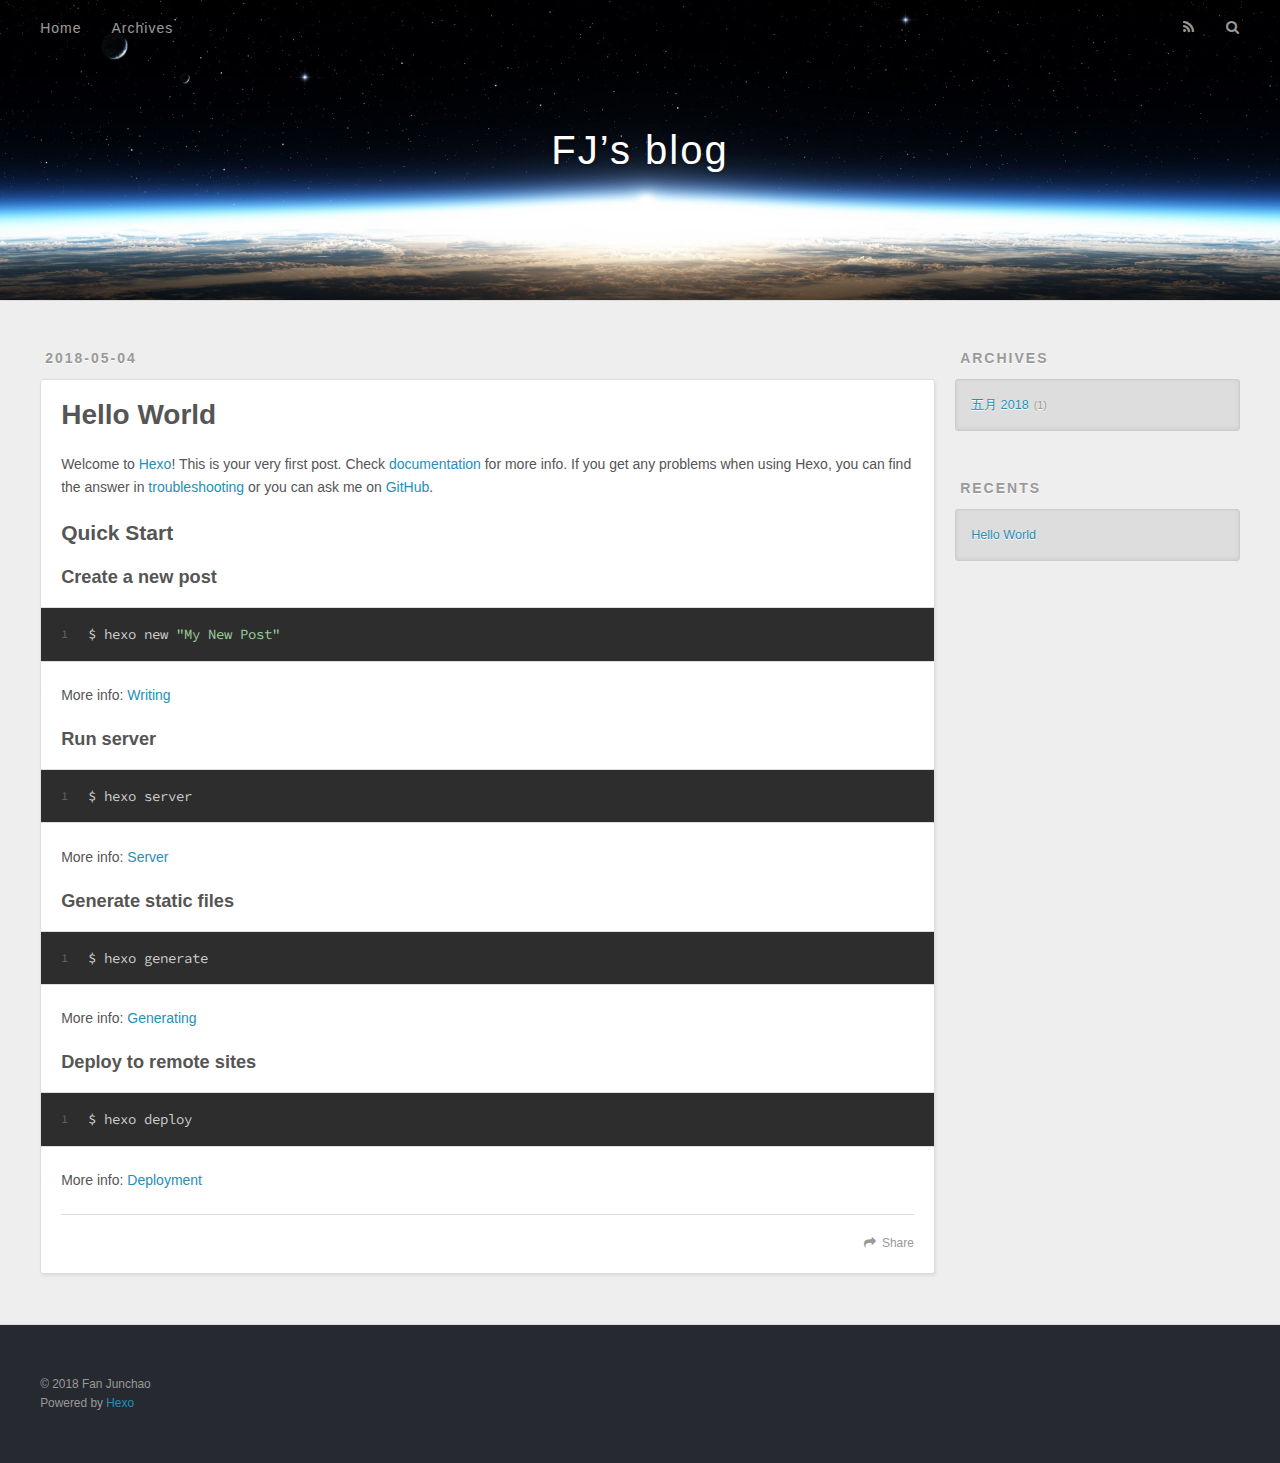
==== index.html @ d4784fd9 "Site updated: 2018-05-04 16:22:00" ====
<!DOCTYPE html>
<html>
<head>
  <meta charset="utf-8">
  
  <title>FJ’s blog</title>
  <meta name="viewport" content="width=device-width, initial-scale=1, maximum-scale=1">
  <meta property="og:type" content="website">
<meta property="og:title" content="FJ’s blog">
<meta property="og:url" content="http://yoursite.com/index.html">
<meta property="og:site_name" content="FJ’s blog">
<meta property="og:locale" content="zh-CN">
<meta name="twitter:card" content="summary">
<meta name="twitter:title" content="FJ’s blog">
  
    <link rel="alternative" href="/atom.xml" title="FJ’s blog" type="application/atom+xml">
  
  
    <link rel="icon" href="/favicon.png">
  
  <link href="//fonts.googleapis.com/css?family=Source+Code+Pro" rel="stylesheet" type="text/css">
  <link rel="stylesheet" href="/css/style.css">
  

</head>
<body>
  <div id="container">
    <div id="wrap">
      <header id="header">
  <div id="banner"></div>
  <div id="header-outer" class="outer">
    <div id="header-title" class="inner">
      <h1 id="logo-wrap">
        <a href="/" id="logo">FJ’s blog</a>
      </h1>
      
    </div>
    <div id="header-inner" class="inner">
      <nav id="main-nav">
        <a id="main-nav-toggle" class="nav-icon"></a>
        
          <a class="main-nav-link" href="/">Home</a>
        
          <a class="main-nav-link" href="/archives">Archives</a>
        
      </nav>
      <nav id="sub-nav">
        
          <a id="nav-rss-link" class="nav-icon" href="/atom.xml" title="RSS Feed"></a>
        
        <a id="nav-search-btn" class="nav-icon" title="Search"></a>
      </nav>
      <div id="search-form-wrap">
        <form action="//google.com/search" method="get" accept-charset="UTF-8" class="search-form"><input type="search" name="q" class="search-form-input" placeholder="Search"><button type="submit" class="search-form-submit">&#xF002;</button><input type="hidden" name="sitesearch" value="http://yoursite.com"></form>
      </div>
    </div>
  </div>
</header>
      <div class="outer">
        <section id="main">
  
    <article id="post-hello-world" class="article article-type-post" itemscope itemprop="blogPost">
  <div class="article-meta">
    <a href="/2018/05/04/hello-world/" class="article-date">
  <time datetime="2018-05-04T07:50:02.000Z" itemprop="datePublished">2018-05-04</time>
</a>
    
  </div>
  <div class="article-inner">
    
    
      <header class="article-header">
        
  
    <h1 itemprop="name">
      <a class="article-title" href="/2018/05/04/hello-world/">Hello World</a>
    </h1>
  

      </header>
    
    <div class="article-entry" itemprop="articleBody">
      
        <p>Welcome to <a href="http://hexo.io/" target="_blank" rel="noopener">Hexo</a>! This is your very first post. Check <a href="http://hexo.io/docs/" target="_blank" rel="noopener">documentation</a> for more info. If you get any problems when using Hexo, you can find the answer in <a href="http://hexo.io/docs/troubleshooting.html" target="_blank" rel="noopener">troubleshooting</a> or you can ask me on <a href="https://github.com/hexojs/hexo/issues" target="_blank" rel="noopener">GitHub</a>.</p>
<h2 id="Quick-Start"><a href="#Quick-Start" class="headerlink" title="Quick Start"></a>Quick Start</h2><h3 id="Create-a-new-post"><a href="#Create-a-new-post" class="headerlink" title="Create a new post"></a>Create a new post</h3><figure class="highlight bash"><table><tr><td class="gutter"><pre><span class="line">1</span><br></pre></td><td class="code"><pre><span class="line">$ hexo new <span class="string">"My New Post"</span></span><br></pre></td></tr></table></figure>
<p>More info: <a href="http://hexo.io/docs/writing.html" target="_blank" rel="noopener">Writing</a></p>
<h3 id="Run-server"><a href="#Run-server" class="headerlink" title="Run server"></a>Run server</h3><figure class="highlight bash"><table><tr><td class="gutter"><pre><span class="line">1</span><br></pre></td><td class="code"><pre><span class="line">$ hexo server</span><br></pre></td></tr></table></figure>
<p>More info: <a href="http://hexo.io/docs/server.html" target="_blank" rel="noopener">Server</a></p>
<h3 id="Generate-static-files"><a href="#Generate-static-files" class="headerlink" title="Generate static files"></a>Generate static files</h3><figure class="highlight bash"><table><tr><td class="gutter"><pre><span class="line">1</span><br></pre></td><td class="code"><pre><span class="line">$ hexo generate</span><br></pre></td></tr></table></figure>
<p>More info: <a href="http://hexo.io/docs/generating.html" target="_blank" rel="noopener">Generating</a></p>
<h3 id="Deploy-to-remote-sites"><a href="#Deploy-to-remote-sites" class="headerlink" title="Deploy to remote sites"></a>Deploy to remote sites</h3><figure class="highlight bash"><table><tr><td class="gutter"><pre><span class="line">1</span><br></pre></td><td class="code"><pre><span class="line">$ hexo deploy</span><br></pre></td></tr></table></figure>
<p>More info: <a href="http://hexo.io/docs/deployment.html" target="_blank" rel="noopener">Deployment</a></p>

      
    </div>
    <footer class="article-footer">
      <a data-url="http://yoursite.com/2018/05/04/hello-world/" data-id="cjgrowa7w0000yqs6wgtyg64f" class="article-share-link">Share</a>
      
      
    </footer>
  </div>
  
</article>


  
  
</section>
        
          <aside id="sidebar">
  
    
  
    
  
    
  
    
  <div class="widget-wrap">
    <h3 class="widget-title">Archives</h3>
    <div class="widget">
      <ul class="archive-list"><li class="archive-list-item"><a class="archive-list-link" href="/archives/2018/05/">五月 2018</a><span class="archive-list-count">1</span></li></ul>
    </div>
  </div>

  
    
  <div class="widget-wrap">
    <h3 class="widget-title">Recents</h3>
    <div class="widget">
      <ul>
        
          <li>
            <a href="/2018/05/04/hello-world/">Hello World</a>
          </li>
        
      </ul>
    </div>
  </div>

  
</aside>
        
      </div>
      <footer id="footer">
  
  <div class="outer">
    <div id="footer-info" class="inner">
      &copy; 2018 Fan Junchao<br>
      Powered by <a href="http://hexo.io/" target="_blank">Hexo</a>
    </div>
  </div>
</footer>
    </div>
    <nav id="mobile-nav">
  
    <a href="/" class="mobile-nav-link">Home</a>
  
    <a href="/archives" class="mobile-nav-link">Archives</a>
  
</nav>
    

<script src="//ajax.googleapis.com/ajax/libs/jquery/2.0.3/jquery.min.js"></script>


  <link rel="stylesheet" href="/fancybox/jquery.fancybox.css">
  <script src="/fancybox/jquery.fancybox.pack.js"></script>


<script src="/js/script.js"></script>

  </div>
</body>
</html>
---- css/style.css ----
body {
  width: 100%;
}
body:before,
body:after {
  content: "";
  display: table;
}
body:after {
  clear: both;
}
html,
body,
div,
span,
applet,
object,
iframe,
h1,
h2,
h3,
h4,
h5,
h6,
p,
blockquote,
pre,
a,
abbr,
acronym,
address,
big,
cite,
code,
del,
dfn,
em,
img,
ins,
kbd,
q,
s,
samp,
small,
strike,
strong,
sub,
sup,
tt,
var,
dl,
dt,
dd,
ol,
ul,
li,
fieldset,
form,
label,
legend,
table,
caption,
tbody,
tfoot,
thead,
tr,
th,
td {
  margin: 0;
  padding: 0;
  border: 0;
  outline: 0;
  font-weight: inherit;
  font-style: inherit;
  font-family: inherit;
  font-size: 100%;
  vertical-align: baseline;
}
body {
  line-height: 1;
  color: #000;
  background: #fff;
}
ol,
ul {
  list-style: none;
}
table {
  border-collapse: separate;
  border-spacing: 0;
  vertical-align: middle;
}
caption,
th,
td {
  text-align: left;
  font-weight: normal;
  vertical-align: middle;
}
a img {
  border: none;
}
input,
button {
  margin: 0;
  padding: 0;
}
input::-moz-focus-inner,
button::-moz-focus-inner {
  border: 0;
  padding: 0;
}
@font-face {
  font-family: FontAwesome;
  font-style: normal;
  font-weight: normal;
  src: url("fonts/fontawesome-webfont.eot?v=#4.0.3");
  src: url("fonts/fontawesome-webfont.eot?#iefix&v=#4.0.3") format("embedded-opentype"), url("fonts/fontawesome-webfont.woff?v=#4.0.3") format("woff"), url("fonts/fontawesome-webfont.ttf?v=#4.0.3") format("truetype"), url("fonts/fontawesome-webfont.svg#fontawesomeregular?v=#4.0.3") format("svg");
}
html,
body,
#container {
  height: 100%;
}
body {
  background: #eee;
  font: 14px "Helvetica Neue", Helvetica, Arial, sans-serif;
  -webkit-text-size-adjust: 100%;
}
.outer {
  max-width: 1220px;
  margin: 0 auto;
  padding: 0 20px;
}
.outer:before,
.outer:after {
  content: "";
  display: table;
}
.outer:after {
  clear: both;
}
.inner {
  display: inline;
  float: left;
  width: 98.33333333333333%;
  margin: 0 0.833333333333333%;
}
.left,
.alignleft {
  float: left;
}
.right,
.alignright {
  float: right;
}
.clear {
  clear: both;
}
#container {
  position: relative;
}
.mobile-nav-on {
  overflow: hidden;
}
#wrap {
  height: 100%;
  width: 100%;
  position: absolute;
  top: 0;
  left: 0;
  -webkit-transition: 0.2s ease-out;
  -moz-transition: 0.2s ease-out;
  -ms-transition: 0.2s ease-out;
  transition: 0.2s ease-out;
  z-index: 1;
  background: #eee;
}
.mobile-nav-on #wrap {
  left: 280px;
}
@media screen and (min-width: 768px) {
  #main {
    display: inline;
    float: left;
    width: 73.33333333333333%;
    margin: 0 0.833333333333333%;
  }
}
.article-date,
.article-category-link,
.archive-year,
.widget-title {
  text-decoration: none;
  text-transform: uppercase;
  letter-spacing: 2px;
  color: #999;
  margin-bottom: 1em;
  margin-left: 5px;
  line-height: 1em;
  text-shadow: 0 1px #fff;
  font-weight: bold;
}
.article-inner,
.archive-article-inner {
  background: #fff;
  -webkit-box-shadow: 1px 2px 3px #ddd;
  box-shadow: 1px 2px 3px #ddd;
  border: 1px solid #ddd;
  border-radius: 3px;
}
.article-entry h1,
.widget h1 {
  font-size: 2em;
}
.article-entry h2,
.widget h2 {
  font-size: 1.5em;
}
.article-entry h3,
.widget h3 {
  font-size: 1.3em;
}
.article-entry h4,
.widget h4 {
  font-size: 1.2em;
}
.article-entry h5,
.widget h5 {
  font-size: 1em;
}
.article-entry h6,
.widget h6 {
  font-size: 1em;
  color: #999;
}
.article-entry hr,
.widget hr {
  border: 1px dashed #ddd;
}
.article-entry strong,
.widget strong {
  font-weight: bold;
}
.article-entry em,
.widget em,
.article-entry cite,
.widget cite {
  font-style: italic;
}
.article-entry sup,
.widget sup,
.article-entry sub,
.widget sub {
  font-size: 0.75em;
  line-height: 0;
  position: relative;
  vertical-align: baseline;
}
.article-entry sup,
.widget sup {
  top: -0.5em;
}
.article-entry sub,
.widget sub {
  bottom: -0.2em;
}
.article-entry small,
.widget small {
  font-size: 0.85em;
}
.article-entry acronym,
.widget acronym,
.article-entry abbr,
.widget abbr {
  border-bottom: 1px dotted;
}
.article-entry ul,
.widget ul,
.article-entry ol,
.widget ol,
.article-entry dl,
.widget dl {
  margin: 0 20px;
  line-height: 1.6em;
}
.article-entry ul ul,
.widget ul ul,
.article-entry ol ul,
.widget ol ul,
.article-entry ul ol,
.widget ul ol,
.article-entry ol ol,
.widget ol ol {
  margin-top: 0;
  margin-bottom: 0;
}
.article-entry ul,
.widget ul {
  list-style: disc;
}
.article-entry ol,
.widget ol {
  list-style: decimal;
}
.article-entry dt,
.widget dt {
  font-weight: bold;
}
#header {
  height: 300px;
  position: relative;
  border-bottom: 1px solid #ddd;
}
#header:before,
#header:after {
  content: "";
  position: absolute;
  left: 0;
  right: 0;
  height: 40px;
}
#header:before {
  top: 0;
  background: -webkit-linear-gradient(rgba(0,0,0,0.2), transparent);
  background: -moz-linear-gradient(rgba(0,0,0,0.2), transparent);
  background: -ms-linear-gradient(rgba(0,0,0,0.2), transparent);
  background: linear-gradient(rgba(0,0,0,0.2), transparent);
}
#header:after {
  bottom: 0;
  background: -webkit-linear-gradient(transparent, rgba(0,0,0,0.2));
  background: -moz-linear-gradient(transparent, rgba(0,0,0,0.2));
  background: -ms-linear-gradient(transparent, rgba(0,0,0,0.2));
  background: linear-gradient(transparent, rgba(0,0,0,0.2));
}
#header-outer {
  height: 100%;
  position: relative;
}
#header-inner {
  position: relative;
  overflow: hidden;
}
#banner {
  position: absolute;
  top: 0;
  left: 0;
  width: 100%;
  height: 100%;
  background: url("images/banner.jpg") center #000;
  -webkit-background-size: cover;
  -moz-background-size: cover;
  background-size: cover;
  z-index: -1;
}
#header-title {
  text-align: center;
  height: 40px;
  position: absolute;
  top: 50%;
  left: 0;
  margin-top: -20px;
}
#logo,
#subtitle {
  text-decoration: none;
  color: #fff;
  font-weight: 300;
  text-shadow: 0 1px 4px rgba(0,0,0,0.3);
}
#logo {
  font-size: 40px;
  line-height: 40px;
  letter-spacing: 2px;
}
#subtitle {
  font-size: 16px;
  line-height: 16px;
  letter-spacing: 1px;
}
#subtitle-wrap {
  margin-top: 16px;
}
#main-nav {
  float: left;
  margin-left: -15px;
}
.nav-icon,
.main-nav-link {
  float: left;
  color: #fff;
  opacity: 0.6;
  text-decoration: none;
  text-shadow: 0 1px rgba(0,0,0,0.2);
  -webkit-transition: opacity 0.2s;
  -moz-transition: opacity 0.2s;
  -ms-transition: opacity 0.2s;
  transition: opacity 0.2s;
  display: block;
  padding: 20px 15px;
}
.nav-icon:hover,
.main-nav-link:hover {
  opacity: 1;
}
.nav-icon {
  font-family: FontAwesome;
  text-align: center;
  font-size: 14px;
  width: 14px;
  height: 14px;
  padding: 20px 15px;
  position: relative;
  cursor: pointer;
}
.main-nav-link {
  font-weight: 300;
  letter-spacing: 1px;
}
@media screen and (max-width: 479px) {
  .main-nav-link {
    display: none;
  }
}
#main-nav-toggle {
  display: none;
}
#main-nav-toggle:before {
  content: "\f0c9";
}
@media screen and (max-width: 479px) {
  #main-nav-toggle {
    display: block;
  }
}
#sub-nav {
  float: right;
  margin-right: -15px;
}
#nav-rss-link:before {
  content: "\f09e";
}
#nav-search-btn:before {
  content: "\f002";
}
#search-form-wrap {
  position: absolute;
  top: 15px;
  width: 150px;
  height: 30px;
  right: -150px;
  opacity: 0;
  -webkit-transition: 0.2s ease-out;
  -moz-transition: 0.2s ease-out;
  -ms-transition: 0.2s ease-out;
  transition: 0.2s ease-out;
}
#search-form-wrap.on {
  opacity: 1;
  right: 0;
}
@media screen and (max-width: 479px) {
  #search-form-wrap {
    width: 100%;
    right: -100%;
  }
}
.search-form {
  position: absolute;
  top: 0;
  left: 0;
  right: 0;
  background: #fff;
  padding: 5px 15px;
  border-radius: 15px;
  -webkit-box-shadow: 0 0 10px rgba(0,0,0,0.3);
  box-shadow: 0 0 10px rgba(0,0,0,0.3);
}
.search-form-input {
  border: none;
  background: none;
  color: #555;
  width: 100%;
  font: 13px "Helvetica Neue", Helvetica, Arial, sans-serif;
  outline: none;
}
.search-form-input::-webkit-search-results-decoration,
.search-form-input::-webkit-search-cancel-button {
  -webkit-appearance: none;
}
.search-form-submit {
  position: absolute;
  top: 50%;
  right: 10px;
  margin-top: -7px;
  font: 13px FontAwesome;
  border: none;
  background: none;
  color: #bbb;
  cursor: pointer;
}
.search-form-submit:hover,
.search-form-submit:focus {
  color: #777;
}
.article {
  margin: 50px 0;
}
.article-inner {
  overflow: hidden;
}
.article-meta:before,
.article-meta:after {
  content: "";
  display: table;
}
.article-meta:after {
  clear: both;
}
.article-date {
  float: left;
}
.article-category {
  float: left;
  line-height: 1em;
  color: #ccc;
  text-shadow: 0 1px #fff;
  margin-left: 8px;
}
.article-category:before {
  content: "\2022";
}
.article-category-link {
  margin: 0 12px 1em;
}
.article-header {
  padding: 20px 20px 0;
}
.article-title {
  text-decoration: none;
  font-size: 2em;
  font-weight: bold;
  color: #555;
  line-height: 1.1em;
  -webkit-transition: color 0.2s;
  -moz-transition: color 0.2s;
  -ms-transition: color 0.2s;
  transition: color 0.2s;
}
a.article-title:hover {
  color: #258fb8;
}
.article-entry {
  color: #555;
  padding: 0 20px;
}
.article-entry:before,
.article-entry:after {
  content: "";
  display: table;
}
.article-entry:after {
  clear: both;
}
.article-entry p,
.article-entry table {
  line-height: 1.6em;
  margin: 1.6em 0;
}
.article-entry h1,
.article-entry h2,
.article-entry h3,
.article-entry h4,
.article-entry h5,
.article-entry h6 {
  font-weight: bold;
}
.article-entry h1,
.article-entry h2,
.article-entry h3,
.article-entry h4,
.article-entry h5,
.article-entry h6 {
  line-height: 1.1em;
  margin: 1.1em 0;
}
.article-entry a {
  color: #258fb8;
  text-decoration: none;
}
.article-entry a:hover {
  text-decoration: underline;
}
.article-entry ul,
.article-entry ol,
.article-entry dl {
  margin-top: 1.6em;
  margin-bottom: 1.6em;
}
.article-entry img,
.article-entry video {
  max-width: 100%;
  height: auto;
  display: block;
  margin: auto;
}
.article-entry iframe {
  border: none;
}
.article-entry table {
  width: 100%;
  border-collapse: collapse;
  border-spacing: 0;
}
.article-entry th {
  font-weight: bold;
  border-bottom: 3px solid #ddd;
  padding-bottom: 0.5em;
}
.article-entry td {
  border-bottom: 1px solid #ddd;
  padding: 10px 0;
}
.article-entry blockquote {
  font-family: Georgia, "Times New Roman", serif;
  font-size: 1.4em;
  margin: 1.6em 20px;
  text-align: center;
}
.article-entry blockquote footer {
  font-size: 14px;
  margin: 1.6em 0;
  font-family: "Helvetica Neue", Helvetica, Arial, sans-serif;
}
.article-entry blockquote footer cite:before {
  content: "—";
  padding: 0 0.5em;
}
.article-entry .pullquote {
  text-align: left;
  width: 45%;
  margin: 0;
}
.article-entry .pullquote.left {
  margin-left: 0.5em;
  margin-right: 1em;
}
.article-entry .pullquote.right {
  margin-right: 0.5em;
  margin-left: 1em;
}
.article-entry .caption {
  color: #999;
  display: block;
  font-size: 0.9em;
  margin-top: 0.5em;
  position: relative;
  text-align: center;
}
.article-entry .video-container {
  position: relative;
  padding-top: 56.25%;
  height: 0;
  overflow: hidden;
}
.article-entry .video-container iframe,
.article-entry .video-container object,
.article-entry .video-container embed {
  position: absolute;
  top: 0;
  left: 0;
  width: 100%;
  height: 100%;
  margin-top: 0;
}
.article-more-link a {
  display: inline-block;
  line-height: 1em;
  padding: 6px 15px;
  border-radius: 15px;
  background: #eee;
  color: #999;
  text-shadow: 0 1px #fff;
  text-decoration: none;
}
.article-more-link a:hover {
  background: #258fb8;
  color: #fff;
  text-decoration: none;
  text-shadow: 0 1px #1e7293;
}
.article-footer {
  font-size: 0.85em;
  line-height: 1.6em;
  border-top: 1px solid #ddd;
  padding-top: 1.6em;
  margin: 0 20px 20px;
}
.article-footer:before,
.article-footer:after {
  content: "";
  display: table;
}
.article-footer:after {
  clear: both;
}
.article-footer a {
  color: #999;
  text-decoration: none;
}
.article-footer a:hover {
  color: #555;
}
.article-tag-list-item {
  float: left;
  margin-right: 10px;
}
.article-tag-list-link:before {
  content: "#";
}
.article-comment-link {
  float: right;
}
.article-comment-link:before {
  content: "\f075";
  font-family: FontAwesome;
  padding-right: 8px;
}
.article-share-link {
  cursor: pointer;
  float: right;
  margin-left: 20px;
}
.article-share-link:before {
  content: "\f064";
  font-family: FontAwesome;
  padding-right: 6px;
}
#article-nav {
  position: relative;
}
#article-nav:before,
#article-nav:after {
  content: "";
  display: table;
}
#article-nav:after {
  clear: both;
}
@media screen and (min-width: 768px) {
  #article-nav {
    margin: 50px 0;
  }
  #article-nav:before {
    width: 8px;
    height: 8px;
    position: absolute;
    top: 50%;
    left: 50%;
    margin-top: -4px;
    margin-left: -4px;
    content: "";
    border-radius: 50%;
    background: #ddd;
    -webkit-box-shadow: 0 1px 2px #fff;
    box-shadow: 0 1px 2px #fff;
  }
}
.article-nav-link-wrap {
  text-decoration: none;
  text-shadow: 0 1px #fff;
  color: #999;
  -webkit-box-sizing: border-box;
  -moz-box-sizing: border-box;
  box-sizing: border-box;
  margin-top: 50px;
  text-align: center;
  display: block;
}
.article-nav-link-wrap:hover {
  color: #555;
}
@media screen and (min-width: 768px) {
  .article-nav-link-wrap {
    width: 50%;
    margin-top: 0;
  }
}
@media screen and (min-width: 768px) {
  #article-nav-newer {
    float: left;
    text-align: right;
    padding-right: 20px;
  }
}
@media screen and (min-width: 768px) {
  #article-nav-older {
    float: right;
    text-align: left;
    padding-left: 20px;
  }
}
.article-nav-caption {
  text-transform: uppercase;
  letter-spacing: 2px;
  color: #ddd;
  line-height: 1em;
  font-weight: bold;
}
#article-nav-newer .article-nav-caption {
  margin-right: -2px;
}
.article-nav-title {
  font-size: 0.85em;
  line-height: 1.6em;
  margin-top: 0.5em;
}
.article-share-box {
  position: absolute;
  display: none;
  background: #fff;
  -webkit-box-shadow: 1px 2px 10px rgba(0,0,0,0.2);
  box-shadow: 1px 2px 10px rgba(0,0,0,0.2);
  border-radius: 3px;
  margin-left: -145px;
  overflow: hidden;
  z-index: 1;
}
.article-share-box.on {
  display: block;
}
.article-share-input {
  width: 100%;
  background: none;
  -webkit-box-sizing: border-box;
  -moz-box-sizing: border-box;
  box-sizing: border-box;
  font: 14px "Helvetica Neue", Helvetica, Arial, sans-serif;
  padding: 0 15px;
  color: #555;
  outline: none;
  border: 1px solid #ddd;
  border-radius: 3px 3px 0 0;
  height: 36px;
  line-height: 36px;
}
.article-share-links {
  background: #eee;
}
.article-share-links:before,
.article-share-links:after {
  content: "";
  display: table;
}
.article-share-links:after {
  clear: both;
}
.article-share-twitter,
.article-share-facebook,
.article-share-pinterest,
.article-share-google {
  width: 50px;
  height: 36px;
  display: block;
  float: left;
  position: relative;
  color: #999;
  text-shadow: 0 1px #fff;
}
.article-share-twitter:before,
.article-share-facebook:before,
.article-share-pinterest:before,
.article-share-google:before {
  font-size: 20px;
  font-family: FontAwesome;
  width: 20px;
  height: 20px;
  position: absolute;
  top: 50%;
  left: 50%;
  margin-top: -10px;
  margin-left: -10px;
  text-align: center;
}
.article-share-twitter:hover,
.article-share-facebook:hover,
.article-share-pinterest:hover,
.article-share-google:hover {
  color: #fff;
}
.article-share-twitter:before {
  content: "\f099";
}
.article-share-twitter:hover {
  background: #00aced;
  text-shadow: 0 1px #008abe;
}
.article-share-facebook:before {
  content: "\f09a";
}
.article-share-facebook:hover {
  background: #3b5998;
  text-shadow: 0 1px #2f477a;
}
.article-share-pinterest:before {
  content: "\f0d2";
}
.article-share-pinterest:hover {
  background: #cb2027;
  text-shadow: 0 1px #a21a1f;
}
.article-share-google:before {
  content: "\f0d5";
}
.article-share-google:hover {
  background: #dd4b39;
  text-shadow: 0 1px #be3221;
}
.article-gallery {
  background: #000;
  position: relative;
}
.article-gallery-photos {
  position: relative;
  overflow: hidden;
}
.article-gallery-img {
  display: none;
  max-width: 100%;
}
.article-gallery-img:first-child {
  display: block;
}
.article-gallery-img.loaded {
  position: absolute;
  display: block;
}
.article-gallery-img img {
  display: block;
  max-width: 100%;
  margin: 0 auto;
}
#comments {
  background: #fff;
  -webkit-box-shadow: 1px 2px 3px #ddd;
  box-shadow: 1px 2px 3px #ddd;
  padding: 20px;
  border: 1px solid #ddd;
  border-radius: 3px;
  margin: 50px 0;
}
#comments a {
  color: #258fb8;
}
.archives-wrap {
  margin: 50px 0;
}
.archives:before,
.archives:after {
  content: "";
  display: table;
}
.archives:after {
  clear: both;
}
.archive-year-wrap {
  margin-bottom: 1em;
}
.archives {
  -webkit-column-gap: 10px;
  -moz-column-gap: 10px;
  column-gap: 10px;
}
@media screen and (min-width: 480px) and (max-width: 767px) {
  .archives {
    -webkit-column-count: 2;
    -moz-column-count: 2;
    column-count: 2;
  }
}
@media screen and (min-width: 768px) {
  .archives {
    -webkit-column-count: 3;
    -moz-column-count: 3;
    column-count: 3;
  }
}
.archive-article {
  -webkit-column-break-inside: avoid;
  page-break-inside: avoid;
  overflow: hidden;
  break-inside: avoid-column;
}
.archive-article-inner {
  padding: 10px;
  margin-bottom: 15px;
}
.archive-article-title {
  text-decoration: none;
  font-weight: bold;
  color: #555;
  -webkit-transition: color 0.2s;
  -moz-transition: color 0.2s;
  -ms-transition: color 0.2s;
  transition: color 0.2s;
  line-height: 1.6em;
}
.archive-article-title:hover {
  color: #258fb8;
}
.archive-article-footer {
  margin-top: 1em;
}
.archive-article-date {
  color: #999;
  text-decoration: none;
  font-size: 0.85em;
  line-height: 1em;
  margin-bottom: 0.5em;
  display: block;
}
#page-nav {
  margin: 50px auto;
  background: #fff;
  -webkit-box-shadow: 1px 2px 3px #ddd;
  box-shadow: 1px 2px 3px #ddd;
  border: 1px solid #ddd;
  border-radius: 3px;
  text-align: center;
  color: #999;
  overflow: hidden;
}
#page-nav:before,
#page-nav:after {
  content: "";
  display: table;
}
#page-nav:after {
  clear: both;
}
#page-nav a,
#page-nav span {
  padding: 10px 20px;
  line-height: 1;
  height: 2ex;
}
#page-nav a {
  color: #999;
  text-decoration: none;
}
#page-nav a:hover {
  background: #999;
  color: #fff;
}
#page-nav .prev {
  float: left;
}
#page-nav .next {
  float: right;
}
#page-nav .page-number {
  display: inline-block;
}
@media screen and (max-width: 479px) {
  #page-nav .page-number {
    display: none;
  }
}
#page-nav .current {
  color: #555;
  font-weight: bold;
}
#page-nav .space {
  color: #ddd;
}
#footer {
  background: #262a30;
  padding: 50px 0;
  border-top: 1px solid #ddd;
  color: #999;
}
#footer a {
  color: #258fb8;
  text-decoration: none;
}
#footer a:hover {
  text-decoration: underline;
}
#footer-info {
  line-height: 1.6em;
  font-size: 0.85em;
}
.article-entry pre,
.article-entry .highlight {
  background: #2d2d2d;
  margin: 0 -20px;
  padding: 15px 20px;
  border-style: solid;
  border-color: #ddd;
  border-width: 1px 0;
  overflow: auto;
  color: #ccc;
  line-height: 22.400000000000002px;
}
.article-entry .highlight .gutter pre,
.article-entry .gist .gist-file .gist-data .line-numbers {
  color: #666;
  font-size: 0.85em;
}
.article-entry pre,
.article-entry code {
  font-family: "Source Code Pro", Consolas, Monaco, Menlo, Consolas, monospace;
}
.article-entry code {
  background: #eee;
  text-shadow: 0 1px #fff;
  padding: 0 0.3em;
}
.article-entry pre code {
  background: none;
  text-shadow: none;
  padding: 0;
}
.article-entry .highlight pre {
  border: none;
  margin: 0;
  padding: 0;
}
.article-entry .highlight table {
  margin: 0;
  width: auto;
}
.article-entry .highlight td {
  border: none;
  padding: 0;
}
.article-entry .highlight figcaption {
  font-size: 0.85em;
  color: #999;
  line-height: 1em;
  margin-bottom: 1em;
}
.article-entry .highlight figcaption:before,
.article-entry .highlight figcaption:after {
  content: "";
  display: table;
}
.article-entry .highlight figcaption:after {
  clear: both;
}
.article-entry .highlight figcaption a {
  float: right;
}
.article-entry .highlight .gutter pre {
  text-align: right;
  padding-right: 20px;
}
.article-entry .highlight .line {
  height: 22.400000000000002px;
}
.article-entry .gist {
  margin: 0 -20px;
  border-style: solid;
  border-color: #ddd;
  border-width: 1px 0;
  background: #2d2d2d;
  padding: 15px 20px 15px 0;
}
.article-entry .gist .gist-file {
  border: none;
  font-family: "Source Code Pro", Consolas, Monaco, Menlo, Consolas, monospace;
  margin: 0;
}
.article-entry .gist .gist-file .gist-data {
  background: none;
  border: none;
}
.article-entry .gist .gist-file .gist-data .line-numbers {
  background: none;
  border: none;
  padding: 0 20px 0 0;
}
.article-entry .gist .gist-file .gist-data .line-data {
  padding: 0 !important;
}
.article-entry .gist .gist-file .highlight {
  margin: 0;
  padding: 0;
  border: none;
}
.article-entry .gist .gist-file .gist-meta {
  background: #2d2d2d;
  color: #999;
  font: 0.85em "Helvetica Neue", Helvetica, Arial, sans-serif;
  text-shadow: 0 0;
  padding: 0;
  margin-top: 1em;
  margin-left: 20px;
}
.article-entry .gist .gist-file .gist-meta a {
  color: #258fb8;
  font-weight: normal;
}
.article-entry .gist .gist-file .gist-meta a:hover {
  text-decoration: underline;
}
pre .comment,
pre .title {
  color: #999;
}
pre .variable,
pre .attribute,
pre .tag,
pre .regexp,
pre .ruby .constant,
pre .xml .tag .title,
pre .xml .pi,
pre .xml .doctype,
pre .html .doctype,
pre .css .id,
pre .css .class,
pre .css .pseudo {
  color: #f2777a;
}
pre .number,
pre .preprocessor,
pre .built_in,
pre .literal,
pre .params,
pre .constant {
  color: #f99157;
}
pre .class,
pre .ruby .class .title,
pre .css .rules .attribute {
  color: #9c9;
}
pre .string,
pre .value,
pre .inheritance,
pre .header,
pre .ruby .symbol,
pre .xml .cdata {
  color: #9c9;
}
pre .css .hexcolor {
  color: #6cc;
}
pre .function,
pre .python .decorator,
pre .python .title,
pre .ruby .function .title,
pre .ruby .title .keyword,
pre .perl .sub,
pre .javascript .title,
pre .coffeescript .title {
  color: #69c;
}
pre .keyword,
pre .javascript .function {
  color: #c9c;
}
@media screen and (max-width: 479px) {
  #mobile-nav {
    position: absolute;
    top: 0;
    left: 0;
    width: 280px;
    height: 100%;
    background: #191919;
    border-right: 1px solid #fff;
  }
}
@media screen and (max-width: 479px) {
  .mobile-nav-link {
    display: block;
    color: #999;
    text-decoration: none;
    padding: 15px 20px;
    font-weight: bold;
  }
  .mobile-nav-link:hover {
    color: #fff;
  }
}
@media screen and (min-width: 768px) {
  #sidebar {
    display: inline;
    float: left;
    width: 23.333333333333332%;
    margin: 0 0.833333333333333%;
  }
}
.widget-wrap {
  margin: 50px 0;
}
.widget {
  color: #777;
  text-shadow: 0 1px #fff;
  background: #ddd;
  -webkit-box-shadow: 0 -1px 4px #ccc inset;
  box-shadow: 0 -1px 4px #ccc inset;
  border: 1px solid #ccc;
  padding: 15px;
  border-radius: 3px;
}
.widget a {
  color: #258fb8;
  text-decoration: none;
}
.widget a:hover {
  text-decoration: underline;
}
.widget ul ul,
.widget ol ul,
.widget dl ul,
.widget ul ol,
.widget ol ol,
.widget dl ol,
.widget ul dl,
.widget ol dl,
.widget dl dl {
  margin-left: 15px;
  list-style: disc;
}
.widget {
  line-height: 1.6em;
  word-wrap: break-word;
  font-size: 0.9em;
}
.widget ul,
.widget ol {
  list-style: none;
  margin: 0;
}
.widget ul ul,
.widget ol ul,
.widget ul ol,
.widget ol ol {
  margin: 0 20px;
}
.widget ul ul,
.widget ol ul {
  list-style: disc;
}
.widget ul ol,
.widget ol ol {
  list-style: decimal;
}
.category-list-count,
.tag-list-count,
.archive-list-count {
  padding-left: 5px;
  color: #999;
  font-size: 0.85em;
}
.category-list-count:before,
.tag-list-count:before,
.archive-list-count:before {
  content: "(";
}
.category-list-count:after,
.tag-list-count:after,
.archive-list-count:after {
  content: ")";
}
.tagcloud a {
  margin-right: 5px;
  display: inline-block;
}
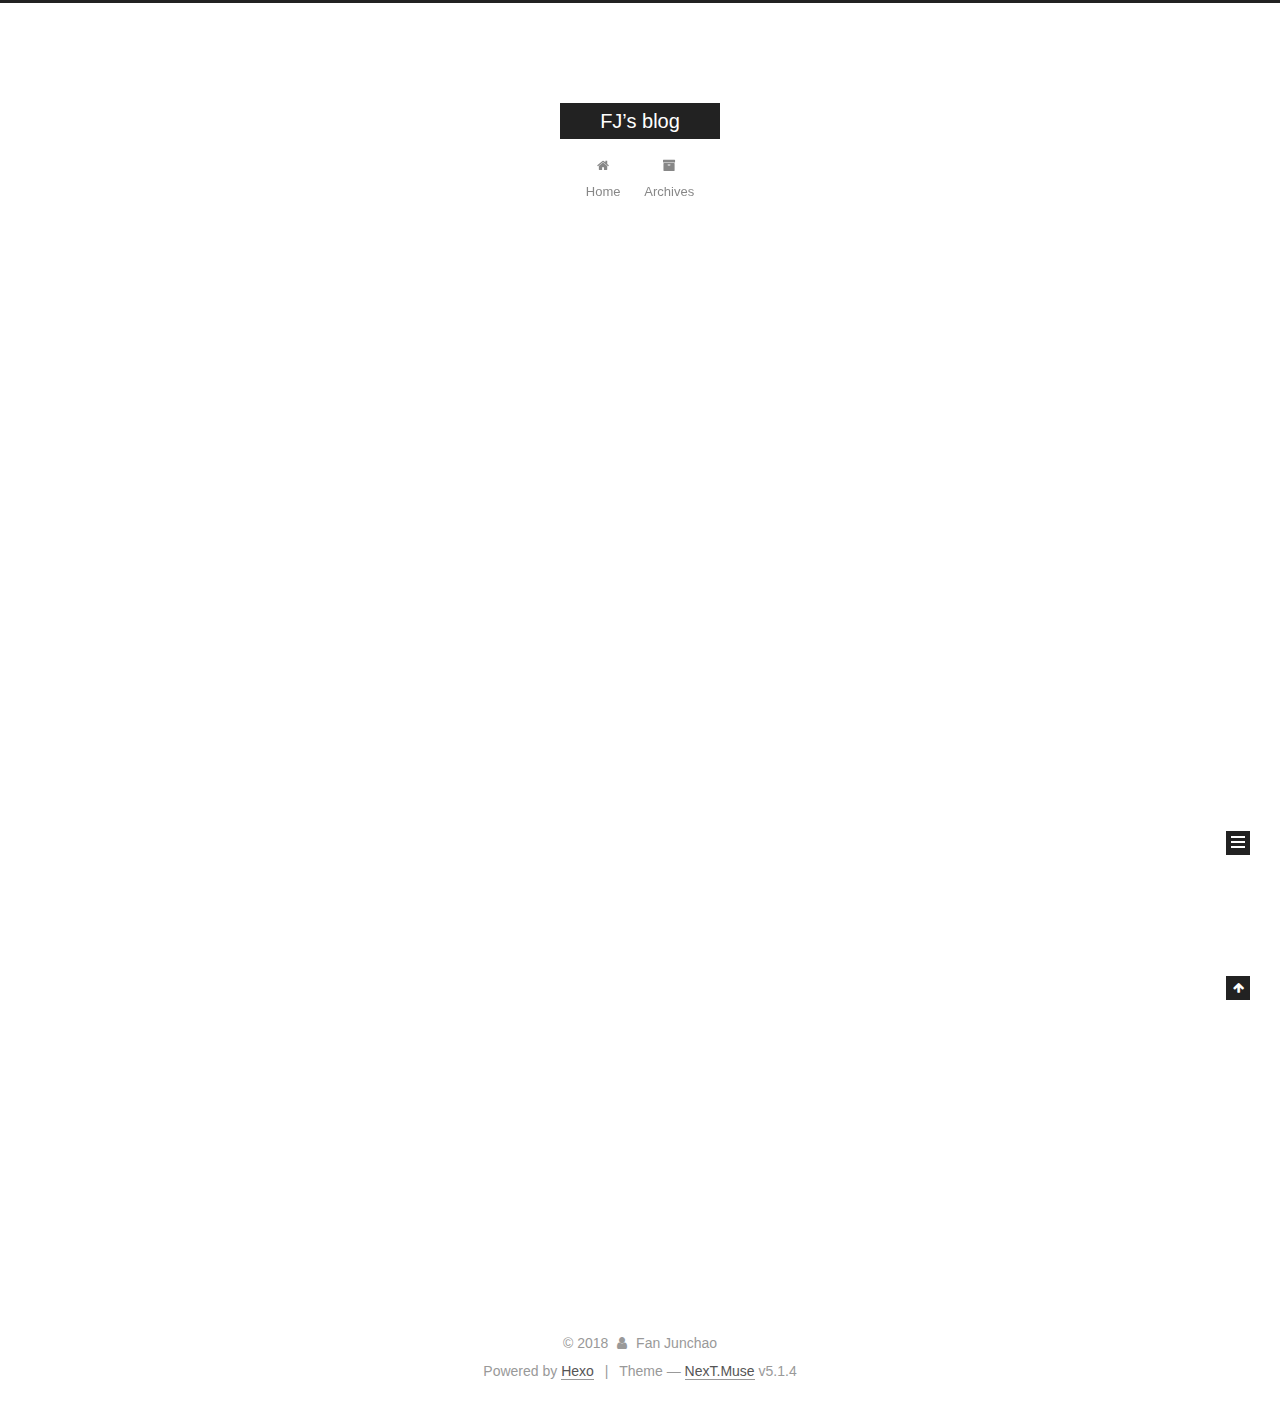
==== commit adb554d8: "Site updated: 2018-05-04 17:01:59" ====
--- a/index.html
+++ b/index.html
@@ -1,87 +1,306 @@
 <!DOCTYPE html>
-<html>
+
+
+
+  
+
+
+<html class="theme-next muse use-motion" lang="zh-CN">
 <head>
-  <meta charset="utf-8">
-  
-  <title>FJ’s blog</title>
-  <meta name="viewport" content="width=device-width, initial-scale=1, maximum-scale=1">
-  <meta property="og:type" content="website">
+  <meta charset="UTF-8"/>
+<meta http-equiv="X-UA-Compatible" content="IE=edge" />
+<meta name="viewport" content="width=device-width, initial-scale=1, maximum-scale=1"/>
+<meta name="theme-color" content="#222">
+
+
+
+
+
+
+
+
+
+<meta http-equiv="Cache-Control" content="no-transform" />
+<meta http-equiv="Cache-Control" content="no-siteapp" />
+
+
+
+
+
+
+
+
+
+
+
+
+
+
+
+
+  
+  
+  <link href="/lib/fancybox/source/jquery.fancybox.css?v=2.1.5" rel="stylesheet" type="text/css" />
+
+
+
+
+
+
+
+<link href="/lib/font-awesome/css/font-awesome.min.css?v=4.6.2" rel="stylesheet" type="text/css" />
+
+<link href="/css/main.css?v=5.1.4" rel="stylesheet" type="text/css" />
+
+
+  <link rel="apple-touch-icon" sizes="180x180" href="/images/apple-touch-icon-next.png?v=5.1.4">
+
+
+  <link rel="icon" type="image/png" sizes="32x32" href="/images/favicon-32x32-next.png?v=5.1.4">
+
+
+  <link rel="icon" type="image/png" sizes="16x16" href="/images/favicon-16x16-next.png?v=5.1.4">
+
+
+  <link rel="mask-icon" href="/images/logo.svg?v=5.1.4" color="#222">
+
+
+
+
+
+  <meta name="keywords" content="Hexo, NexT" />
+
+
+
+
+
+
+
+
+
+
+<meta property="og:type" content="website">
 <meta property="og:title" content="FJ’s blog">
 <meta property="og:url" content="http://yoursite.com/index.html">
 <meta property="og:site_name" content="FJ’s blog">
 <meta property="og:locale" content="zh-CN">
 <meta name="twitter:card" content="summary">
 <meta name="twitter:title" content="FJ’s blog">
-  
-    <link rel="alternative" href="/atom.xml" title="FJ’s blog" type="application/atom+xml">
-  
-  
-    <link rel="icon" href="/favicon.png">
-  
-  <link href="//fonts.googleapis.com/css?family=Source+Code+Pro" rel="stylesheet" type="text/css">
-  <link rel="stylesheet" href="/css/style.css">
-  
+
+
+
+<script type="text/javascript" id="hexo.configurations">
+  var NexT = window.NexT || {};
+  var CONFIG = {
+    root: '/',
+    scheme: 'Muse',
+    version: '5.1.4',
+    sidebar: {"position":"left","display":"post","offset":12,"b2t":false,"scrollpercent":false,"onmobile":false},
+    fancybox: true,
+    tabs: true,
+    motion: {"enable":true,"async":false,"transition":{"post_block":"fadeIn","post_header":"slideDownIn","post_body":"slideDownIn","coll_header":"slideLeftIn","sidebar":"slideUpIn"}},
+    duoshuo: {
+      userId: '0',
+      author: 'Author'
+    },
+    algolia: {
+      applicationID: '',
+      apiKey: '',
+      indexName: '',
+      hits: {"per_page":10},
+      labels: {"input_placeholder":"Search for Posts","hits_empty":"We didn't find any results for the search: ${query}","hits_stats":"${hits} results found in ${time} ms"}
+    }
+  };
+</script>
+
+
+
+  <link rel="canonical" href="http://yoursite.com/"/>
+
+
+
+
+
+  <title>FJ’s blog</title>
+  
+
+
+
+
+
+
+
 
 </head>
-<body>
-  <div id="container">
-    <div id="wrap">
-      <header id="header">
-  <div id="banner"></div>
-  <div id="header-outer" class="outer">
-    <div id="header-title" class="inner">
-      <h1 id="logo-wrap">
-        <a href="/" id="logo">FJ’s blog</a>
-      </h1>
-      
+
+<body itemscope itemtype="http://schema.org/WebPage" lang="zh-CN">
+
+  
+  
+    
+  
+
+  <div class="container sidebar-position-left 
+  page-home">
+    <div class="headband"></div>
+
+    <header id="header" class="header" itemscope itemtype="http://schema.org/WPHeader">
+      <div class="header-inner"><div class="site-brand-wrapper">
+  <div class="site-meta ">
+    
+
+    <div class="custom-logo-site-title">
+      <a href="/"  class="brand" rel="start">
+        <span class="logo-line-before"><i></i></span>
+        <span class="site-title">FJ’s blog</span>
+        <span class="logo-line-after"><i></i></span>
+      </a>
     </div>
-    <div id="header-inner" class="inner">
-      <nav id="main-nav">
-        <a id="main-nav-toggle" class="nav-icon"></a>
-        
-          <a class="main-nav-link" href="/">Home</a>
-        
-          <a class="main-nav-link" href="/archives">Archives</a>
-        
-      </nav>
-      <nav id="sub-nav">
-        
-          <a id="nav-rss-link" class="nav-icon" href="/atom.xml" title="RSS Feed"></a>
-        
-        <a id="nav-search-btn" class="nav-icon" title="Search"></a>
-      </nav>
-      <div id="search-form-wrap">
-        <form action="//google.com/search" method="get" accept-charset="UTF-8" class="search-form"><input type="search" name="q" class="search-form-input" placeholder="Search"><button type="submit" class="search-form-submit">&#xF002;</button><input type="hidden" name="sitesearch" value="http://yoursite.com"></form>
-      </div>
-    </div>
+      
+        <p class="site-subtitle"></p>
+      
   </div>
-</header>
-      <div class="outer">
-        <section id="main">
-  
-    <article id="post-hello-world" class="article article-type-post" itemscope itemprop="blogPost">
-  <div class="article-meta">
-    <a href="/2018/05/04/hello-world/" class="article-date">
-  <time datetime="2018-05-04T07:50:02.000Z" itemprop="datePublished">2018-05-04</time>
-</a>
-    
+
+  <div class="site-nav-toggle">
+    <button>
+      <span class="btn-bar"></span>
+      <span class="btn-bar"></span>
+      <span class="btn-bar"></span>
+    </button>
   </div>
-  <div class="article-inner">
-    
-    
-      <header class="article-header">
-        
-  
-    <h1 itemprop="name">
-      <a class="article-title" href="/2018/05/04/hello-world/">Hello World</a>
-    </h1>
-  
-
+</div>
+
+<nav class="site-nav">
+  
+
+  
+    <ul id="menu" class="menu">
+      
+        
+        <li class="menu-item menu-item-home">
+          <a href="/" rel="section">
+            
+              <i class="menu-item-icon fa fa-fw fa-home"></i> <br />
+            
+            Home
+          </a>
+        </li>
+      
+        
+        <li class="menu-item menu-item-archives">
+          <a href="/archives/" rel="section">
+            
+              <i class="menu-item-icon fa fa-fw fa-archive"></i> <br />
+            
+            Archives
+          </a>
+        </li>
+      
+
+      
+    </ul>
+  
+
+  
+</nav>
+
+
+
+ </div>
+    </header>
+
+    <main id="main" class="main">
+      <div class="main-inner">
+        <div class="content-wrap">
+          <div id="content" class="content">
+            
+  <section id="posts" class="posts-expand">
+    
+      
+
+  
+
+  
+  
+  
+
+  <article class="post post-type-normal" itemscope itemtype="http://schema.org/Article">
+  
+  
+  
+  <div class="post-block">
+    <link itemprop="mainEntityOfPage" href="http://yoursite.com/2018/05/04/hello-world/">
+
+    <span hidden itemprop="author" itemscope itemtype="http://schema.org/Person">
+      <meta itemprop="name" content="Fan Junchao">
+      <meta itemprop="description" content="">
+      <meta itemprop="image" content="/images/avatar.gif">
+    </span>
+
+    <span hidden itemprop="publisher" itemscope itemtype="http://schema.org/Organization">
+      <meta itemprop="name" content="FJ’s blog">
+    </span>
+
+    
+      <header class="post-header">
+
+        
+        
+          <h1 class="post-title" itemprop="name headline">
+                
+                <a class="post-title-link" href="/2018/05/04/hello-world/" itemprop="url">Hello World</a></h1>
+        
+
+        <div class="post-meta">
+          <span class="post-time">
+            
+              <span class="post-meta-item-icon">
+                <i class="fa fa-calendar-o"></i>
+              </span>
+              
+                <span class="post-meta-item-text">Posted on</span>
+              
+              <time title="Post created" itemprop="dateCreated datePublished" datetime="2018-05-04T15:50:02+08:00">
+                2018-05-04
+              </time>
+            
+
+            
+
+            
+          </span>
+
+          
+
+          
+            
+          
+
+          
+          
+
+          
+
+          
+
+          
+
+        </div>
       </header>
     
-    <div class="article-entry" itemprop="articleBody">
-      
-        <p>Welcome to <a href="http://hexo.io/" target="_blank" rel="noopener">Hexo</a>! This is your very first post. Check <a href="http://hexo.io/docs/" target="_blank" rel="noopener">documentation</a> for more info. If you get any problems when using Hexo, you can find the answer in <a href="http://hexo.io/docs/troubleshooting.html" target="_blank" rel="noopener">troubleshooting</a> or you can ask me on <a href="https://github.com/hexojs/hexo/issues" target="_blank" rel="noopener">GitHub</a>.</p>
+
+    
+    
+    
+    <div class="post-body" itemprop="articleBody">
+
+      
+      
+
+      
+        
+          
+            <p>Welcome to <a href="http://hexo.io/" target="_blank" rel="noopener">Hexo</a>! This is your very first post. Check <a href="http://hexo.io/docs/" target="_blank" rel="noopener">documentation</a> for more info. If you get any problems when using Hexo, you can find the answer in <a href="http://hexo.io/docs/troubleshooting.html" target="_blank" rel="noopener">troubleshooting</a> or you can ask me on <a href="https://github.com/hexojs/hexo/issues" target="_blank" rel="noopener">GitHub</a>.</p>
 <h2 id="Quick-Start"><a href="#Quick-Start" class="headerlink" title="Quick Start"></a>Quick Start</h2><h3 id="Create-a-new-post"><a href="#Create-a-new-post" class="headerlink" title="Create a new post"></a>Create a new post</h3><figure class="highlight bash"><table><tr><td class="gutter"><pre><span class="line">1</span><br></pre></td><td class="code"><pre><span class="line">$ hexo new <span class="string">"My New Post"</span></span><br></pre></td></tr></table></figure>
 <p>More info: <a href="http://hexo.io/docs/writing.html" target="_blank" rel="noopener">Writing</a></p>
 <h3 id="Run-server"><a href="#Run-server" class="headerlink" title="Run server"></a>Run server</h3><figure class="highlight bash"><table><tr><td class="gutter"><pre><span class="line">1</span><br></pre></td><td class="code"><pre><span class="line">$ hexo server</span><br></pre></td></tr></table></figure>
@@ -91,85 +310,307 @@
 <h3 id="Deploy-to-remote-sites"><a href="#Deploy-to-remote-sites" class="headerlink" title="Deploy to remote sites"></a>Deploy to remote sites</h3><figure class="highlight bash"><table><tr><td class="gutter"><pre><span class="line">1</span><br></pre></td><td class="code"><pre><span class="line">$ hexo deploy</span><br></pre></td></tr></table></figure>
 <p>More info: <a href="http://hexo.io/docs/deployment.html" target="_blank" rel="noopener">Deployment</a></p>
 
+          
+        
       
     </div>
-    <footer class="article-footer">
-      <a data-url="http://yoursite.com/2018/05/04/hello-world/" data-id="cjgrowa7w0000yqs6wgtyg64f" class="article-share-link">Share</a>
-      
+    
+    
+    
+
+    
+
+    
+
+    
+
+    <footer class="post-footer">
+      
+
+      
+
+      
+
+      
+      
+        <div class="post-eof"></div>
       
     </footer>
   </div>
   
-</article>
-
-
-  
-  
-</section>
-        
-          <aside id="sidebar">
-  
-    
-  
-    
-  
-    
-  
-    
-  <div class="widget-wrap">
-    <h3 class="widget-title">Archives</h3>
-    <div class="widget">
-      <ul class="archive-list"><li class="archive-list-item"><a class="archive-list-link" href="/archives/2018/05/">五月 2018</a><span class="archive-list-count">1</span></li></ul>
+  
+  
+  </article>
+
+
+    
+  </section>
+
+  
+
+
+          </div>
+          
+
+
+          
+
+        </div>
+        
+          
+  
+  <div class="sidebar-toggle">
+    <div class="sidebar-toggle-line-wrap">
+      <span class="sidebar-toggle-line sidebar-toggle-line-first"></span>
+      <span class="sidebar-toggle-line sidebar-toggle-line-middle"></span>
+      <span class="sidebar-toggle-line sidebar-toggle-line-last"></span>
     </div>
   </div>
 
-  
-    
-  <div class="widget-wrap">
-    <h3 class="widget-title">Recents</h3>
-    <div class="widget">
-      <ul>
-        
-          <li>
-            <a href="/2018/05/04/hello-world/">Hello World</a>
-          </li>
-        
-      </ul>
+  <aside id="sidebar" class="sidebar">
+    
+    <div class="sidebar-inner">
+
+      
+
+      
+
+      <section class="site-overview-wrap sidebar-panel sidebar-panel-active">
+        <div class="site-overview">
+          <div class="site-author motion-element" itemprop="author" itemscope itemtype="http://schema.org/Person">
+            
+              <p class="site-author-name" itemprop="name">Fan Junchao</p>
+              <p class="site-description motion-element" itemprop="description"></p>
+          </div>
+
+          <nav class="site-state motion-element">
+
+            
+              <div class="site-state-item site-state-posts">
+              
+                <a href="/archives/">
+              
+                  <span class="site-state-item-count">1</span>
+                  <span class="site-state-item-name">posts</span>
+                </a>
+              </div>
+            
+
+            
+
+            
+
+          </nav>
+
+          
+
+          
+
+          
+          
+
+          
+          
+
+          
+
+        </div>
+      </section>
+
+      
+
+      
+
     </div>
+  </aside>
+
+
+        
+      </div>
+    </main>
+
+    <footer id="footer" class="footer">
+      <div class="footer-inner">
+        <div class="copyright">&copy; <span itemprop="copyrightYear">2018</span>
+  <span class="with-love">
+    <i class="fa fa-user"></i>
+  </span>
+  <span class="author" itemprop="copyrightHolder">Fan Junchao</span>
+
+  
+</div>
+
+
+  <div class="powered-by">Powered by <a class="theme-link" target="_blank" href="https://hexo.io">Hexo</a></div>
+
+
+
+  <span class="post-meta-divider">|</span>
+
+
+
+  <div class="theme-info">Theme &mdash; <a class="theme-link" target="_blank" href="https://github.com/iissnan/hexo-theme-next">NexT.Muse</a> v5.1.4</div>
+
+
+
+
+        
+
+
+
+
+
+
+
+        
+      </div>
+    </footer>
+
+    
+      <div class="back-to-top">
+        <i class="fa fa-arrow-up"></i>
+        
+      </div>
+    
+
+    
+
   </div>
 
   
-</aside>
-        
-      </div>
-      <footer id="footer">
-  
-  <div class="outer">
-    <div id="footer-info" class="inner">
-      &copy; 2018 Fan Junchao<br>
-      Powered by <a href="http://hexo.io/" target="_blank">Hexo</a>
-    </div>
-  </div>
-</footer>
-    </div>
-    <nav id="mobile-nav">
-  
-    <a href="/" class="mobile-nav-link">Home</a>
-  
-    <a href="/archives" class="mobile-nav-link">Archives</a>
-  
-</nav>
-    
-
-<script src="//ajax.googleapis.com/ajax/libs/jquery/2.0.3/jquery.min.js"></script>
-
-
-  <link rel="stylesheet" href="/fancybox/jquery.fancybox.css">
-  <script src="/fancybox/jquery.fancybox.pack.js"></script>
-
-
-<script src="/js/script.js"></script>
-
-  </div>
+
+<script type="text/javascript">
+  if (Object.prototype.toString.call(window.Promise) !== '[object Function]') {
+    window.Promise = null;
+  }
+</script>
+
+
+
+
+
+
+
+
+
+  
+
+
+
+
+
+
+
+
+
+
+
+
+  
+  
+    <script type="text/javascript" src="/lib/jquery/index.js?v=2.1.3"></script>
+  
+
+  
+  
+    <script type="text/javascript" src="/lib/fastclick/lib/fastclick.min.js?v=1.0.6"></script>
+  
+
+  
+  
+    <script type="text/javascript" src="/lib/jquery_lazyload/jquery.lazyload.js?v=1.9.7"></script>
+  
+
+  
+  
+    <script type="text/javascript" src="/lib/velocity/velocity.min.js?v=1.2.1"></script>
+  
+
+  
+  
+    <script type="text/javascript" src="/lib/velocity/velocity.ui.min.js?v=1.2.1"></script>
+  
+
+  
+  
+    <script type="text/javascript" src="/lib/fancybox/source/jquery.fancybox.pack.js?v=2.1.5"></script>
+  
+
+
+  
+
+
+  <script type="text/javascript" src="/js/src/utils.js?v=5.1.4"></script>
+
+  <script type="text/javascript" src="/js/src/motion.js?v=5.1.4"></script>
+
+
+
+  
+  
+
+  
+
+  
+
+
+  <script type="text/javascript" src="/js/src/bootstrap.js?v=5.1.4"></script>
+
+
+
+  
+
+
+  
+
+
+
+
+	
+
+
+
+
+
+  
+
+
+
+
+
+  
+
+
+
+
+
+
+
+
+
+
+
+
+  
+
+
+
+
+
+  
+
+  
+
+  
+
+  
+  
+
+  
+
+  
+
+  
+
 </body>
-</html>+</html>
--- a/css/main.css
+++ b/css/main.css
@@ -0,0 +1,2662 @@
+/* normalize.css v3.0.2 | MIT License | git.io/normalize */
+html {
+  font-family: sans-serif; /* 1 */
+  -ms-text-size-adjust: 100%; /* 2 */
+  -webkit-text-size-adjust: 100%; /* 2 */
+}
+body {
+  margin: 0;
+}
+article,
+aside,
+details,
+figcaption,
+figure,
+footer,
+header,
+hgroup,
+main,
+menu,
+nav,
+section,
+summary {
+  display: block;
+}
+audio,
+canvas,
+progress,
+video {
+  display: inline-block; /* 1 */
+  vertical-align: baseline; /* 2 */
+}
+audio:not([controls]) {
+  display: none;
+  height: 0;
+}
+[hidden],
+template {
+  display: none;
+}
+a {
+  background-color: transparent;
+}
+a:active,
+a:hover {
+  outline: 0;
+}
+abbr[title] {
+  border-bottom: 1px dotted;
+}
+b,
+strong {
+  font-weight: bold;
+}
+dfn {
+  font-style: italic;
+}
+h1 {
+  font-size: 2em;
+  margin: 0.67em 0;
+}
+mark {
+  background: #ff0;
+  color: #000;
+}
+small {
+  font-size: 80%;
+}
+sub,
+sup {
+  font-size: 75%;
+  line-height: 0;
+  position: relative;
+  vertical-align: baseline;
+}
+sup {
+  top: -0.5em;
+}
+sub {
+  bottom: -0.25em;
+}
+img {
+  border: 0;
+}
+svg:not(:root) {
+  overflow: hidden;
+}
+figure {
+  margin: 1em 40px;
+}
+hr {
+  -moz-box-sizing: content-box;
+  box-sizing: content-box;
+  height: 0;
+}
+pre {
+  overflow: auto;
+}
+code,
+kbd,
+pre,
+samp {
+  font-family: monospace, monospace;
+  font-size: 1em;
+}
+button,
+input,
+optgroup,
+select,
+textarea {
+  color: inherit; /* 1 */
+  font: inherit; /* 2 */
+  margin: 0; /* 3 */
+}
+button {
+  overflow: visible;
+}
+button,
+select {
+  text-transform: none;
+}
+button,
+html input[type="button"],
+input[type="reset"],
+input[type="submit"] {
+  -webkit-appearance: button; /* 2 */
+  cursor: pointer; /* 3 */
+}
+button[disabled],
+html input[disabled] {
+  cursor: default;
+}
+button::-moz-focus-inner,
+input::-moz-focus-inner {
+  border: 0;
+  padding: 0;
+}
+input {
+  line-height: normal;
+}
+input[type="checkbox"],
+input[type="radio"] {
+  box-sizing: border-box; /* 1 */
+  padding: 0; /* 2 */
+}
+input[type="number"]::-webkit-inner-spin-button,
+input[type="number"]::-webkit-outer-spin-button {
+  height: auto;
+}
+input[type="search"] {
+  -webkit-appearance: textfield; /* 1 */
+  -moz-box-sizing: content-box;
+  -webkit-box-sizing: content-box; /* 2 */
+  box-sizing: content-box;
+}
+input[type="search"]::-webkit-search-cancel-button,
+input[type="search"]::-webkit-search-decoration {
+  -webkit-appearance: none;
+}
+fieldset {
+  border: 1px solid #c0c0c0;
+  margin: 0 2px;
+  padding: 0.35em 0.625em 0.75em;
+}
+legend {
+  border: 0; /* 1 */
+  padding: 0; /* 2 */
+}
+textarea {
+  overflow: auto;
+}
+optgroup {
+  font-weight: bold;
+}
+table {
+  border-collapse: collapse;
+  border-spacing: 0;
+}
+td,
+th {
+  padding: 0;
+}
+::selection {
+  background: #262a30;
+  color: #fff;
+}
+body {
+  position: relative;
+  font-family: 'Lato', "PingFang SC", "Microsoft YaHei", sans-serif;
+  font-size: 14px;
+  line-height: 2;
+  color: #555;
+  background: #fff;
+}
+@media (max-width: 767px) {
+  body {
+    padding-right: 0 !important;
+  }
+}
+@media (min-width: 768px) and (max-width: 991px) {
+  body {
+    padding-right: 0 !important;
+  }
+}
+@media (min-width: 1600px) {
+  body {
+    font-size: 16px;
+  }
+}
+h1,
+h2,
+h3,
+h4,
+h5,
+h6 {
+  margin: 0;
+  padding: 0;
+  font-weight: bold;
+  line-height: 1.5;
+  font-family: 'Lato', "PingFang SC", "Microsoft YaHei", sans-serif;
+}
+h2,
+h3,
+h4,
+h5,
+h6 {
+  margin: 20px 0 15px;
+}
+h1 {
+  font-size: 22px;
+}
+@media (max-width: 767px) {
+  h1 {
+    font-size: 18px;
+  }
+}
+h2 {
+  font-size: 20px;
+}
+@media (max-width: 767px) {
+  h2 {
+    font-size: 16px;
+  }
+}
+h3 {
+  font-size: 18px;
+}
+@media (max-width: 767px) {
+  h3 {
+    font-size: 14px;
+  }
+}
+h4 {
+  font-size: 16px;
+}
+@media (max-width: 767px) {
+  h4 {
+    font-size: 12px;
+  }
+}
+h5 {
+  font-size: 14px;
+}
+@media (max-width: 767px) {
+  h5 {
+    font-size: 10px;
+  }
+}
+h6 {
+  font-size: 12px;
+}
+@media (max-width: 767px) {
+  h6 {
+    font-size: 8px;
+  }
+}
+p {
+  margin: 0 0 20px 0;
+}
+a {
+  color: #555;
+  text-decoration: none;
+  outline: none;
+  border-bottom: 1px solid #999;
+  word-wrap: break-word;
+}
+a:hover {
+  color: #222;
+  border-bottom-color: #222;
+}
+blockquote {
+  margin: 0;
+  padding: 0;
+}
+img {
+  display: block;
+  margin: auto;
+  max-width: 100%;
+  height: auto;
+}
+hr {
+  margin: 40px 0;
+  height: 3px;
+  border: none;
+  background-color: #ddd;
+  background-image: repeating-linear-gradient(-45deg, #fff, #fff 4px, transparent 4px, transparent 8px);
+}
+blockquote {
+  padding: 0 15px;
+  color: #666;
+  border-left: 4px solid #ddd;
+}
+blockquote cite::before {
+  content: "-";
+  padding: 0 5px;
+}
+dt {
+  font-weight: 700;
+}
+dd {
+  margin: 0;
+  padding: 0;
+}
+kbd {
+  border: 1px solid #ccc;
+  border-radius: 0.2em;
+  box-shadow: 0.1em 0.1em 0.2em rgba(0,0,0,0.1);
+  background-color: #f9f9f9;
+  font-family: inherit;
+  background-image: -webkit-linear-gradient(top, #eee, #fff, #eee);
+  padding: 0.1em 0.3em;
+  white-space: nowrap;
+}
+.text-left {
+  text-align: left;
+}
+.text-center {
+  text-align: center;
+}
+.text-right {
+  text-align: right;
+}
+.text-justify {
+  text-align: justify;
+}
+.text-nowrap {
+  white-space: nowrap;
+}
+.text-lowercase {
+  text-transform: lowercase;
+}
+.text-uppercase {
+  text-transform: uppercase;
+}
+.text-capitalize {
+  text-transform: capitalize;
+}
+.center-block {
+  display: block;
+  margin-left: auto;
+  margin-right: auto;
+}
+.clearfix:before,
+.clearfix:after {
+  content: " ";
+  display: table;
+}
+.clearfix:after {
+  clear: both;
+}
+.pullquote {
+  width: 45%;
+}
+.pullquote.left {
+  float: left;
+  margin-left: 5px;
+  margin-right: 10px;
+}
+.pullquote.right {
+  float: right;
+  margin-left: 10px;
+  margin-right: 5px;
+}
+.affix.affix.affix {
+  position: fixed;
+}
+.translation {
+  margin-top: -20px;
+  font-size: 14px;
+  color: #999;
+}
+.scrollbar-measure {
+  width: 100px;
+  height: 100px;
+  overflow: scroll;
+  position: absolute;
+  top: -9999px;
+}
+.use-motion .motion-element {
+  opacity: 0;
+}
+table {
+  margin: 20px 0;
+  width: 100%;
+  border-collapse: collapse;
+  border-spacing: 0;
+  border: 1px solid #ddd;
+  font-size: 14px;
+  table-layout: fixed;
+  word-wrap: break-all;
+}
+table>tbody>tr:nth-of-type(odd) {
+  background-color: #f9f9f9;
+}
+table>tbody>tr:hover {
+  background-color: #f5f5f5;
+}
+caption,
+th,
+td {
+  padding: 8px;
+  text-align: left;
+  vertical-align: middle;
+  font-weight: normal;
+}
+th,
+td {
+  border-bottom: 3px solid #ddd;
+  border-right: 1px solid #eee;
+}
+th {
+  padding-bottom: 10px;
+  font-weight: 700;
+}
+td {
+  border-bottom-width: 1px;
+}
+html,
+body {
+  height: 100%;
+}
+.container {
+  position: relative;
+  min-height: 100%;
+}
+.header-inner {
+  margin: 0 auto;
+  padding: 100px 0 70px;
+  width: 700px;
+}
+@media (min-width: 1600px) {
+  .container .header-inner {
+    width: 900px;
+  }
+}
+.main {
+  padding-bottom: 150px;
+}
+.main-inner {
+  margin: 0 auto;
+  width: 700px;
+}
+@media (min-width: 1600px) {
+  .container .main-inner {
+    width: 900px;
+  }
+}
+.footer {
+  position: absolute;
+  left: 0;
+  bottom: 0;
+  width: 100%;
+  min-height: 50px;
+}
+.footer-inner {
+  box-sizing: border-box;
+  margin: 20px auto;
+  width: 700px;
+}
+@media (min-width: 1600px) {
+  .container .footer-inner {
+    width: 900px;
+  }
+}
+pre,
+.highlight {
+  overflow: auto;
+  margin: 20px 0;
+  padding: 0;
+  font-size: 13px;
+  color: #4d4d4c;
+  background: #f7f7f7;
+  line-height: 1.6;
+}
+pre,
+code {
+  font-family: consolas, Menlo, "PingFang SC", "Microsoft YaHei", monospace;
+}
+code {
+  padding: 2px 4px;
+  word-wrap: break-word;
+  color: #555;
+  background: #eee;
+  border-radius: 3px;
+  font-size: 13px;
+}
+pre {
+  padding: 10px;
+}
+pre code {
+  padding: 0;
+  color: #4d4d4c;
+  background: none;
+  text-shadow: none;
+}
+.highlight {
+  border-radius: 1px;
+}
+.highlight pre {
+  border: none;
+  margin: 0;
+  padding: 10px 0;
+}
+.highlight table {
+  margin: 0;
+  width: auto;
+  border: none;
+}
+.highlight td {
+  border: none;
+  padding: 0;
+}
+.highlight figcaption {
+  font-size: 1em;
+  color: #4d4d4c;
+  line-height: 1em;
+  margin-bottom: 1em;
+}
+.highlight figcaption:before,
+.highlight figcaption:after {
+  content: " ";
+  display: table;
+}
+.highlight figcaption:after {
+  clear: both;
+}
+.highlight figcaption a {
+  float: right;
+  color: #4d4d4c;
+}
+.highlight figcaption a:hover {
+  border-bottom-color: #4d4d4c;
+}
+.highlight .gutter pre {
+  padding-left: 10px;
+  padding-right: 10px;
+  color: #869194;
+  text-align: right;
+  background-color: #eff2f3;
+}
+.highlight .code pre {
+  width: 100%;
+  padding-left: 10px;
+  padding-right: 10px;
+  background-color: #f7f7f7;
+}
+.highlight .line {
+  height: 20px;
+}
+.gutter {
+  -webkit-user-select: none;
+  -moz-user-select: none;
+  -ms-user-select: none;
+  user-select: none;
+}
+.gist table {
+  width: auto;
+}
+.gist table td {
+  border: none;
+}
+pre .deletion {
+  background: #fdd;
+}
+pre .addition {
+  background: #dfd;
+}
+pre .meta {
+  color: #8959a8;
+}
+pre .comment {
+  color: #8e908c;
+}
+pre .variable,
+pre .attribute,
+pre .tag,
+pre .regexp,
+pre .ruby .constant,
+pre .xml .tag .title,
+pre .xml .pi,
+pre .xml .doctype,
+pre .html .doctype,
+pre .css .id,
+pre .css .class,
+pre .css .pseudo {
+  color: #c82829;
+}
+pre .number,
+pre .preprocessor,
+pre .built_in,
+pre .literal,
+pre .params,
+pre .constant,
+pre .command {
+  color: #f5871f;
+}
+pre .ruby .class .title,
+pre .css .rules .attribute,
+pre .string,
+pre .value,
+pre .inheritance,
+pre .header,
+pre .ruby .symbol,
+pre .xml .cdata,
+pre .special,
+pre .number,
+pre .formula {
+  color: #718c00;
+}
+pre .title,
+pre .css .hexcolor {
+  color: #3e999f;
+}
+pre .function,
+pre .python .decorator,
+pre .python .title,
+pre .ruby .function .title,
+pre .ruby .title .keyword,
+pre .perl .sub,
+pre .javascript .title,
+pre .coffeescript .title {
+  color: #4271ae;
+}
+pre .keyword,
+pre .javascript .function {
+  color: #8959a8;
+}
+.full-image.full-image.full-image.full-image {
+  border: none;
+  max-width: 100%;
+  width: auto;
+  margin: 20px auto 25px;
+}
+@media (min-width: 992px) {
+  .full-image.full-image.full-image.full-image {
+    max-width: none;
+    width: 110%;
+    margin: 25px -5%;
+  }
+}
+.blockquote-center,
+.page-home .post-type-quote blockquote,
+.page-post-detail .post-type-quote blockquote {
+  position: relative;
+  margin: 40px 0;
+  padding: 0;
+  border-left: none;
+  text-align: center;
+}
+.blockquote-center::before,
+.page-home .post-type-quote blockquote::before,
+.page-post-detail .post-type-quote blockquote::before,
+.blockquote-center::after,
+.page-home .post-type-quote blockquote::after,
+.page-post-detail .post-type-quote blockquote::after {
+  position: absolute;
+  content: ' ';
+  display: block;
+  width: 100%;
+  height: 24px;
+  opacity: 0.2;
+  background-repeat: no-repeat;
+  background-position: 0 -6px;
+  background-size: 22px 22px;
+}
+.blockquote-center::before,
+.page-home .post-type-quote blockquote::before,
+.page-post-detail .post-type-quote blockquote::before {
+  top: -20px;
+  background-image: url("../images/quote-l.svg");
+  border-top: 1px solid #ccc;
+}
+.blockquote-center::after,
+.page-home .post-type-quote blockquote::after,
+.page-post-detail .post-type-quote blockquote::after {
+  bottom: -20px;
+  background-image: url("../images/quote-r.svg");
+  border-bottom: 1px solid #ccc;
+  background-position: 100% 8px;
+}
+.blockquote-center p,
+.page-home .post-type-quote blockquote p,
+.page-post-detail .post-type-quote blockquote p,
+.blockquote-center div,
+.page-home .post-type-quote blockquote div,
+.page-post-detail .post-type-quote blockquote div {
+  text-align: center;
+}
+.post .post-body .group-picture img {
+  box-sizing: border-box;
+  padding: 0 3px;
+  border: none;
+}
+.post .group-picture-row {
+  overflow: hidden;
+  margin-top: 6px;
+}
+.post .group-picture-row:first-child {
+  margin-top: 0;
+}
+.post .group-picture-column {
+  float: left;
+}
+.page-post-detail .post-body .group-picture-column {
+  float: none;
+  margin-top: 10px;
+  width: auto !important;
+}
+.page-post-detail .post-body .group-picture-column img {
+  margin: 0 auto;
+}
+.page-archive .group-picture-container {
+  overflow: hidden;
+}
+.page-archive .group-picture-row {
+  float: left;
+}
+.page-archive .group-picture-row:first-child {
+  margin-top: 6px;
+}
+.page-archive .group-picture-column {
+  max-width: 150px;
+  max-height: 150px;
+}
+.post-body .note {
+  position: relative;
+  padding: 15px;
+  margin-bottom: 20px;
+  border: 1px solid #eee;
+  border-left-width: 5px;
+  border-radius: 3px;
+}
+.post-body .note h2,
+.post-body .note h3,
+.post-body .note h4,
+.post-body .note h5,
+.post-body .note h6 {
+  margin-top: 0;
+  margin-bottom: 0;
+  border-bottom: initial;
+  padding-top: 0 !important;
+}
+.post-body .note p:first-child,
+.post-body .note ul:first-child,
+.post-body .note ol:first-child,
+.post-body .note table:first-child,
+.post-body .note pre:first-child,
+.post-body .note blockquote:first-child {
+  margin-top: 0;
+}
+.post-body .note p:last-child,
+.post-body .note ul:last-child,
+.post-body .note ol:last-child,
+.post-body .note table:last-child,
+.post-body .note pre:last-child,
+.post-body .note blockquote:last-child {
+  margin-bottom: 0;
+}
+.post-body .note.default {
+  border-left-color: #777;
+}
+.post-body .note.default h2,
+.post-body .note.default h3,
+.post-body .note.default h4,
+.post-body .note.default h5,
+.post-body .note.default h6 {
+  color: #777;
+}
+.post-body .note.primary {
+  border-left-color: #6f42c1;
+}
+.post-body .note.primary h2,
+.post-body .note.primary h3,
+.post-body .note.primary h4,
+.post-body .note.primary h5,
+.post-body .note.primary h6 {
+  color: #6f42c1;
+}
+.post-body .note.info {
+  border-left-color: #428bca;
+}
+.post-body .note.info h2,
+.post-body .note.info h3,
+.post-body .note.info h4,
+.post-body .note.info h5,
+.post-body .note.info h6 {
+  color: #428bca;
+}
+.post-body .note.success {
+  border-left-color: #5cb85c;
+}
+.post-body .note.success h2,
+.post-body .note.success h3,
+.post-body .note.success h4,
+.post-body .note.success h5,
+.post-body .note.success h6 {
+  color: #5cb85c;
+}
+.post-body .note.warning {
+  border-left-color: #f0ad4e;
+}
+.post-body .note.warning h2,
+.post-body .note.warning h3,
+.post-body .note.warning h4,
+.post-body .note.warning h5,
+.post-body .note.warning h6 {
+  color: #f0ad4e;
+}
+.post-body .note.danger {
+  border-left-color: #d9534f;
+}
+.post-body .note.danger h2,
+.post-body .note.danger h3,
+.post-body .note.danger h4,
+.post-body .note.danger h5,
+.post-body .note.danger h6 {
+  color: #d9534f;
+}
+.post-body .label {
+  display: inline;
+  padding: 0 2px;
+  white-space: nowrap;
+}
+.post-body .label.default {
+  background-color: #f0f0f0;
+}
+.post-body .label.primary {
+  background-color: #efe6f7;
+}
+.post-body .label.info {
+  background-color: #e5f2f8;
+}
+.post-body .label.success {
+  background-color: #e7f4e9;
+}
+.post-body .label.warning {
+  background-color: #fcf6e1;
+}
+.post-body .label.danger {
+  background-color: #fae8eb;
+}
+.post-body .tabs {
+  position: relative;
+  display: block;
+  margin-bottom: 20px;
+  padding-top: 10px;
+}
+.post-body .tabs ul.nav-tabs {
+  margin: 0;
+  padding: 0;
+  display: flex;
+  margin-bottom: -1px;
+}
+@media (max-width: 413px) {
+  .post-body .tabs ul.nav-tabs {
+    display: block;
+    margin-bottom: 5px;
+  }
+}
+.post-body .tabs ul.nav-tabs li.tab {
+  list-style-type: none !important;
+  margin: 0 0.25em 0 0;
+  border-top: 3px solid transparent;
+  border-left: 1px solid transparent;
+  border-right: 1px solid transparent;
+}
+@media (max-width: 413px) {
+  .post-body .tabs ul.nav-tabs li.tab {
+    margin: initial;
+    border-top: 1px solid transparent;
+    border-left: 3px solid transparent;
+    border-right: 1px solid transparent;
+    border-bottom: 1px solid transparent;
+  }
+}
+.post-body .tabs ul.nav-tabs li.tab a {
+  outline: 0;
+  border-bottom: initial;
+  display: block;
+  line-height: 1.8em;
+  padding: 0.25em 0.75em;
+  transition-duration: 0.2s;
+  transition-timing-function: ease-out;
+  transition-delay: 0s;
+}
+.post-body .tabs ul.nav-tabs li.tab a i {
+  width: 1.285714285714286em;
+}
+.post-body .tabs ul.nav-tabs li.tab.active {
+  border-top: 3px solid #fc6423;
+  border-left: 1px solid #ddd;
+  border-right: 1px solid #ddd;
+  background-color: #fff;
+}
+@media (max-width: 413px) {
+  .post-body .tabs ul.nav-tabs li.tab.active {
+    border-top: 1px solid #ddd;
+    border-left: 3px solid #fc6423;
+    border-right: 1px solid #ddd;
+    border-bottom: 1px solid #ddd;
+  }
+}
+.post-body .tabs ul.nav-tabs li.tab.active a {
+  cursor: default;
+  color: #555;
+}
+.post-body .tabs .tab-content {
+  background-color: #fff;
+}
+.post-body .tabs .tab-content .tab-pane {
+  border: 1px solid #ddd;
+  padding: 20px 20px 0 20px;
+}
+.post-body .tabs .tab-content .tab-pane:not(.active) {
+  display: none !important;
+}
+.post-body .tabs .tab-content .tab-pane.active {
+  display: block !important;
+}
+.btn {
+  display: inline-block;
+  padding: 0 20px;
+  font-size: 14px;
+  color: #fff;
+  background: #222;
+  border: 2px solid #222;
+  text-decoration: none;
+  border-radius: 0;
+  transition-property: background-color;
+  transition-duration: 0.2s;
+  transition-timing-function: ease-in-out;
+  transition-delay: 0s;
+  line-height: 2;
+}
+.btn:hover {
+  border-color: #222;
+  color: #222;
+  background: #fff;
+}
+.btn +.btn {
+  margin: 0 0 8px 8px;
+}
+.btn .fa-fw {
+  width: 1.285714285714286em;
+  text-align: left;
+}
+.btn-bar {
+  display: block;
+  width: 22px;
+  height: 2px;
+  background: #555;
+  border-radius: 1px;
+}
+.btn-bar+.btn-bar {
+  margin-top: 4px;
+}
+.pagination {
+  margin: 120px 0 40px;
+  text-align: center;
+  border-top: 1px solid #eee;
+}
+.page-number-basic,
+.pagination .prev,
+.pagination .next,
+.pagination .page-number,
+.pagination .space {
+  display: inline-block;
+  position: relative;
+  top: -1px;
+  margin: 0 10px;
+  padding: 0 11px;
+}
+@media (max-width: 767px) {
+  .page-number-basic,
+  .pagination .prev,
+  .pagination .next,
+  .pagination .page-number,
+  .pagination .space {
+    margin: 0 5px;
+  }
+}
+.pagination .prev,
+.pagination .next,
+.pagination .page-number {
+  border-bottom: 0;
+  border-top: 1px solid #eee;
+  transition-property: border-color;
+  transition-duration: 0.2s;
+  transition-timing-function: ease-in-out;
+  transition-delay: 0s;
+}
+.pagination .prev:hover,
+.pagination .next:hover,
+.pagination .page-number:hover {
+  border-top-color: #222;
+}
+.pagination .space {
+  padding: 0;
+  margin: 0;
+}
+.pagination .prev {
+  margin-left: 0;
+}
+.pagination .next {
+  margin-right: 0;
+}
+.pagination .page-number.current {
+  color: #fff;
+  background: #ccc;
+  border-top-color: #ccc;
+}
+@media (max-width: 767px) {
+  .pagination {
+    border-top: none;
+  }
+  .pagination .prev,
+  .pagination .next,
+  .pagination .page-number {
+    margin-bottom: 10px;
+    border-top: 0;
+    border-bottom: 1px solid #eee;
+    padding: 0 10px;
+  }
+  .pagination .prev:hover,
+  .pagination .next:hover,
+  .pagination .page-number:hover {
+    border-bottom-color: #222;
+  }
+}
+.comments {
+  margin: 60px 20px 0;
+}
+.tag-cloud {
+  text-align: center;
+}
+.tag-cloud a {
+  display: inline-block;
+  margin: 10px;
+}
+.back-to-top {
+  box-sizing: border-box;
+  position: fixed;
+  bottom: -100px;
+  right: 30px;
+  z-index: 1050;
+  padding: 0 6px;
+  width: 24px;
+  background: #222;
+  font-size: 12px;
+  opacity: 1;
+  color: #fff;
+  cursor: pointer;
+  text-align: center;
+  -webkit-transform: translateZ(0);
+  transition-property: bottom;
+  transition-duration: 0.2s;
+  transition-timing-function: ease-in-out;
+  transition-delay: 0s;
+}
+@media (min-width: 768px) and (max-width: 991px) {
+  .back-to-top {
+    display: none !important;
+  }
+}
+@media (max-width: 767px) {
+  .back-to-top {
+    display: none !important;
+  }
+}
+.back-to-top.back-to-top-on {
+  bottom: 19px;
+}
+.header {
+  background: transparent;
+}
+.header-inner {
+  position: relative;
+}
+.headband {
+  height: 3px;
+  background: #222;
+}
+.site-meta {
+  margin: 0;
+  text-align: center;
+}
+@media (max-width: 767px) {
+  .site-meta {
+    text-align: center;
+  }
+}
+.brand {
+  position: relative;
+  display: inline-block;
+  padding: 0 40px;
+  color: #fff;
+  background: #222;
+  border-bottom: none;
+}
+.brand:hover {
+  color: #fff;
+}
+.logo {
+  display: inline-block;
+  margin-right: 5px;
+  line-height: 36px;
+  vertical-align: top;
+}
+.site-title {
+  display: inline-block;
+  vertical-align: top;
+  line-height: 36px;
+  font-size: 20px;
+  font-weight: normal;
+  font-family: 'Lato', "PingFang SC", "Microsoft YaHei", sans-serif;
+}
+.site-subtitle {
+  margin-top: 10px;
+  font-size: 13px;
+  color: #999;
+}
+.use-motion .brand {
+  opacity: 0;
+}
+.use-motion .logo,
+.use-motion .site-title,
+.use-motion .site-subtitle {
+  opacity: 0;
+  position: relative;
+  top: -10px;
+}
+.site-nav-toggle {
+  display: none;
+  position: absolute;
+  top: 10px;
+  left: 10px;
+}
+@media (max-width: 767px) {
+  .site-nav-toggle {
+    display: block;
+  }
+}
+.site-nav-toggle button {
+  margin-top: 2px;
+  padding: 9px 10px;
+  background: transparent;
+  border: none;
+}
+@media (max-width: 767px) {
+  .site-nav {
+    display: none;
+    margin: 0 -10px;
+    padding: 0 10px;
+    clear: both;
+    border-top: 1px solid #ddd;
+  }
+}
+@media (min-width: 768px) and (max-width: 991px) {
+  .site-nav {
+    display: block !important;
+  }
+}
+@media (min-width: 992px) {
+  .site-nav {
+    display: block !important;
+  }
+}
+.menu {
+  margin-top: 20px;
+  padding-left: 0;
+  text-align: center;
+}
+.menu .menu-item {
+  display: inline-block;
+  margin: 0 10px;
+  list-style: none;
+}
+@media screen and (max-width: 767px) {
+  .menu .menu-item {
+    margin-top: 10px;
+  }
+}
+.menu .menu-item a {
+  display: block;
+  font-size: 13px;
+  line-height: inherit;
+  border-bottom: 1px solid transparent;
+  transition-property: border-color;
+  transition-duration: 0.2s;
+  transition-timing-function: ease-in-out;
+  transition-delay: 0s;
+}
+.menu .menu-item a:hover {
+  border-bottom-color: #222;
+}
+.menu .menu-item .fa {
+  margin-right: 5px;
+}
+.use-motion .menu-item {
+  opacity: 0;
+}
+.post-body {
+  font-family: 'Lato', "PingFang SC", "Microsoft YaHei", sans-serif;
+}
+@media (max-width: 767px) {
+  .post-body {
+    word-break: break-word;
+  }
+}
+.post-body .fancybox img {
+  display: block !important;
+  margin: 0 auto;
+  cursor: pointer;
+  cursor: zoom-in;
+  cursor: -webkit-zoom-in;
+}
+.post-body .image-caption,
+.post-body .figure .caption {
+  margin: -20px auto 15px;
+  text-align: center;
+  font-size: 14px;
+  color: #999;
+  font-weight: bold;
+  line-height: 1;
+}
+.post-sticky-flag {
+  display: inline-block;
+  font-size: 16px;
+  -ms-transform: rotate(30deg);
+  -webkit-transform: rotate(30deg);
+  -moz-transform: rotate(30deg);
+  -ms-transform: rotate(30deg);
+  -o-transform: rotate(30deg);
+  transform: rotate(30deg);
+}
+.use-motion .post-block,
+.use-motion .pagination,
+.use-motion .comments {
+  opacity: 0;
+}
+.use-motion .post-header {
+  opacity: 0;
+}
+.use-motion .post-body {
+  opacity: 0;
+}
+.use-motion .collection-title {
+  opacity: 0;
+}
+.posts-expand {
+  padding-top: 40px;
+}
+@media (max-width: 767px) {
+  .posts-expand {
+    margin: 0 20px;
+  }
+  .post-body pre .gutter pre {
+    padding-right: 10px;
+  }
+  .post-body .highlight {
+    margin-left: 0px;
+    margin-right: 0px;
+    padding: 0;
+  }
+  .post-body .highlight .gutter pre {
+    padding-right: 10px;
+  }
+}
+@media (min-width: 992px) {
+  .posts-expand .post-body {
+    text-align: justify;
+  }
+}
+.posts-expand .post-body h2,
+.posts-expand .post-body h3,
+.posts-expand .post-body h4,
+.posts-expand .post-body h5,
+.posts-expand .post-body h6 {
+  padding-top: 10px;
+}
+.posts-expand .post-body h2 .header-anchor,
+.posts-expand .post-body h3 .header-anchor,
+.posts-expand .post-body h4 .header-anchor,
+.posts-expand .post-body h5 .header-anchor,
+.posts-expand .post-body h6 .header-anchor {
+  float: right;
+  margin-left: 10px;
+  color: #ccc;
+  border-bottom-style: none;
+  visibility: hidden;
+}
+.posts-expand .post-body h2 .header-anchor:hover,
+.posts-expand .post-body h3 .header-anchor:hover,
+.posts-expand .post-body h4 .header-anchor:hover,
+.posts-expand .post-body h5 .header-anchor:hover,
+.posts-expand .post-body h6 .header-anchor:hover {
+  color: inherit;
+}
+.posts-expand .post-body h2:hover .header-anchor,
+.posts-expand .post-body h3:hover .header-anchor,
+.posts-expand .post-body h4:hover .header-anchor,
+.posts-expand .post-body h5:hover .header-anchor,
+.posts-expand .post-body h6:hover .header-anchor {
+  visibility: visible;
+}
+.posts-expand .post-body ul li {
+  list-style: circle;
+}
+.posts-expand .post-body img {
+  box-sizing: border-box;
+  margin: auto;
+  padding: 3px;
+  border: 1px solid #ddd;
+}
+.posts-expand .post-body .fancybox img {
+  margin: 0 auto 25px;
+}
+@media (max-width: 767px) {
+  .posts-collapse {
+    margin: 0 20px;
+  }
+  .posts-collapse .post-title,
+  .posts-collapse .post-meta {
+    display: block;
+    width: auto;
+    text-align: left;
+  }
+}
+.posts-collapse {
+  position: relative;
+  z-index: 1010;
+  margin-left: 55px;
+}
+.posts-collapse::after {
+  content: " ";
+  position: absolute;
+  top: 20px;
+  left: 0;
+  margin-left: -2px;
+  width: 4px;
+  height: 100%;
+  background: #f5f5f5;
+  z-index: -1;
+}
+@media (max-width: 767px) {
+  .posts-collapse {
+    margin: 0 20px;
+  }
+}
+.posts-collapse .collection-title {
+  position: relative;
+  margin: 60px 0;
+}
+.posts-collapse .collection-title h1,
+.posts-collapse .collection-title h2 {
+  margin-left: 20px;
+}
+.posts-collapse .collection-title small {
+  color: #bbb;
+  margin-left: 5px;
+}
+.posts-collapse .collection-title::before {
+  content: " ";
+  position: absolute;
+  left: 0;
+  top: 50%;
+  margin-left: -4px;
+  margin-top: -4px;
+  width: 8px;
+  height: 8px;
+  background: #bbb;
+  border-radius: 50%;
+}
+.posts-collapse .post {
+  margin: 30px 0;
+}
+.posts-collapse .post-header {
+  position: relative;
+  transition-duration: 0.2s;
+  transition-timing-function: ease-in-out;
+  transition-delay: 0s;
+  transition-property: border;
+  border-bottom: 1px dashed #ccc;
+}
+.posts-collapse .post-header::before {
+  content: " ";
+  position: absolute;
+  left: 0;
+  top: 12px;
+  width: 6px;
+  height: 6px;
+  margin-left: -4px;
+  background: #bbb;
+  border-radius: 50%;
+  border: 1px solid #fff;
+  transition-duration: 0.2s;
+  transition-timing-function: ease-in-out;
+  transition-delay: 0s;
+  transition-property: background;
+}
+.posts-collapse .post-header:hover {
+  border-bottom-color: #666;
+}
+.posts-collapse .post-header:hover::before {
+  background: #222;
+}
+.posts-collapse .post-meta {
+  position: absolute;
+  font-size: 12px;
+  left: 20px;
+  top: 5px;
+}
+.posts-collapse .post-comments-count {
+  display: none;
+}
+.posts-collapse .post-title {
+  margin-left: 60px;
+  font-size: 16px;
+  font-weight: normal;
+  line-height: inherit;
+}
+.posts-collapse .post-title::after {
+  margin-left: 3px;
+  opacity: 0.6;
+}
+.posts-collapse .post-title a {
+  color: #666;
+  border-bottom: none;
+}
+.page-home .post-type-quote .post-header,
+.page-post-detail .post-type-quote .post-header,
+.page-home .post-type-quote .post-tags,
+.page-post-detail .post-type-quote .post-tags {
+  display: none;
+}
+.posts-expand .post-title {
+  text-align: center;
+  word-break: break-word;
+  font-weight: 400;
+}
+.posts-expand .post-title-link {
+  display: inline-block;
+  position: relative;
+  color: #555;
+  border-bottom: none;
+  line-height: 1.2;
+  vertical-align: top;
+}
+.posts-expand .post-title-link::before {
+  content: "";
+  position: absolute;
+  width: 100%;
+  height: 2px;
+  bottom: 0;
+  left: 0;
+  background-color: #000;
+  visibility: hidden;
+  -webkit-transform: scaleX(0);
+  -moz-transform: scaleX(0);
+  -ms-transform: scaleX(0);
+  -o-transform: scaleX(0);
+  transform: scaleX(0);
+  transition-duration: 0.2s;
+  transition-timing-function: ease-in-out;
+  transition-delay: 0s;
+}
+.posts-expand .post-title-link:hover::before {
+  visibility: visible;
+  -webkit-transform: scaleX(1);
+  -moz-transform: scaleX(1);
+  -ms-transform: scaleX(1);
+  -o-transform: scaleX(1);
+  transform: scaleX(1);
+}
+.posts-expand .post-title-link .fa {
+  font-size: 16px;
+}
+.posts-expand .post-meta {
+  margin: 3px 0 60px 0;
+  color: #999;
+  font-family: 'Lato', "PingFang SC", "Microsoft YaHei", sans-serif;
+  font-size: 12px;
+  text-align: center;
+}
+.posts-expand .post-meta .post-category-list {
+  display: inline-block;
+  margin: 0;
+  padding: 3px;
+}
+.posts-expand .post-meta .post-category-list-link {
+  color: #999;
+}
+.posts-expand .post-meta .post-description {
+  font-size: 14px;
+  margin-top: 2px;
+}
+.post-meta-divider {
+  margin: 0 0.5em;
+}
+.post-meta-item-icon {
+  margin-right: 3px;
+}
+@media (min-width: 768px) and (max-width: 991px) {
+  .post-meta-item-icon {
+    display: inline-block;
+  }
+}
+@media (max-width: 767px) {
+  .post-meta-item-icon {
+    display: inline-block;
+  }
+}
+@media (min-width: 768px) and (max-width: 991px) {
+  .post-meta-item-text {
+    display: none;
+  }
+}
+@media (max-width: 767px) {
+  .post-meta-item-text {
+    display: none;
+  }
+}
+@media (max-width: 767px) {
+  .posts-expand .post-comments-count {
+    display: none;
+  }
+}
+.post-button {
+  margin-top: 40px;
+}
+.posts-expand .post-tags {
+  margin-top: 40px;
+  text-align: center;
+}
+.posts-expand .post-tags a {
+  display: inline-block;
+  margin-right: 10px;
+  font-size: 13px;
+}
+.post-nav {
+  display: table;
+  margin-top: 15px;
+  width: 100%;
+  border-top: 1px solid #eee;
+}
+.post-nav-divider {
+  display: table-cell;
+  width: 10%;
+}
+.post-nav-item {
+  display: table-cell;
+  padding: 10px 0 0 0;
+  width: 45%;
+  vertical-align: top;
+}
+.post-nav-item a {
+  position: relative;
+  display: block;
+  line-height: 25px;
+  font-size: 14px;
+  color: #555;
+  border-bottom: none;
+}
+.post-nav-item a:hover {
+  color: #222;
+  border-bottom: none;
+}
+.post-nav-item a:active {
+  top: 2px;
+}
+.post-nav-item .fa {
+  position: absolute;
+  top: 8px;
+  left: 0;
+  font-size: 12px;
+}
+.post-nav-next a {
+  padding-left: 15px;
+}
+.post-nav-prev {
+  text-align: right;
+}
+.post-nav-prev a {
+  padding-right: 15px;
+}
+.post-nav-prev .fa {
+  right: 0;
+  left: auto;
+}
+.posts-expand .post-eof {
+  display: block;
+  margin: 80px auto 60px;
+  width: 8%;
+  height: 1px;
+  background: #ccc;
+  text-align: center;
+}
+.post:last-child .post-eof.post-eof.post-eof {
+  display: none;
+}
+.post-gallery {
+  display: table;
+  table-layout: fixed;
+  width: 100%;
+  border-collapse: separate;
+}
+.post-gallery-row {
+  display: table-row;
+}
+.post-gallery .post-gallery-img {
+  display: table-cell;
+  text-align: center;
+  vertical-align: middle;
+  border: none;
+}
+.post-gallery .post-gallery-img img {
+  max-width: 100%;
+  max-height: 100%;
+  border: none;
+}
+.fancybox-close,
+.fancybox-close:hover {
+  border: none;
+}
+.rtl.post-body p,
+.rtl.post-body a,
+.rtl.post-body h1,
+.rtl.post-body h2,
+.rtl.post-body h3,
+.rtl.post-body h4,
+.rtl.post-body h5,
+.rtl.post-body h6,
+.rtl.post-body li,
+.rtl.post-body ul,
+.rtl.post-body ol {
+  direction: rtl;
+  font-family: UKIJ Ekran;
+}
+.rtl.post-title {
+  font-family: UKIJ Ekran;
+}
+.sidebar {
+  position: fixed;
+  right: 0;
+  top: 0;
+  bottom: 0;
+  width: 0;
+  z-index: 1040;
+  box-shadow: inset 0 2px 6px #000;
+  background: #222;
+  -webkit-transform: translateZ(0);
+}
+.sidebar a {
+  color: #999;
+  border-bottom-color: #555;
+}
+.sidebar a:hover {
+  color: #eee;
+}
+@media (min-width: 768px) and (max-width: 991px) {
+  .sidebar {
+    display: none !important;
+  }
+}
+@media (max-width: 767px) {
+  .sidebar {
+    display: none !important;
+  }
+}
+.sidebar-inner {
+  position: relative;
+  padding: 20px 10px;
+  color: #999;
+  text-align: center;
+}
+.site-overview-wrap {
+  overflow: hidden;
+}
+.site-overview {
+  overflow-y: auto;
+  overflow-x: hidden;
+}
+.sidebar-toggle {
+  position: fixed;
+  right: 30px;
+  bottom: 45px;
+  width: 14px;
+  height: 14px;
+  padding: 5px;
+  background: #222;
+  line-height: 0;
+  z-index: 1050;
+  cursor: pointer;
+  -webkit-transform: translateZ(0);
+}
+@media (min-width: 768px) and (max-width: 991px) {
+  .sidebar-toggle {
+    display: none !important;
+  }
+}
+@media (max-width: 767px) {
+  .sidebar-toggle {
+    display: none !important;
+  }
+}
+.sidebar-toggle-line {
+  position: relative;
+  display: inline-block;
+  vertical-align: top;
+  height: 2px;
+  width: 100%;
+  background: #fff;
+  margin-top: 3px;
+}
+.sidebar-toggle-line:first-child {
+  margin-top: 0;
+}
+.site-author-image {
+  display: block;
+  margin: 0 auto;
+  padding: 2px;
+  max-width: 96px;
+  height: auto;
+  border: 2px solid #333;
+}
+.site-author-name {
+  margin: 5px 0 0;
+  text-align: center;
+  color: #f5f5f5;
+  font-weight: normal;
+}
+.site-description {
+  margin-top: 5px;
+  text-align: center;
+  font-size: 14px;
+  color: #999;
+}
+.site-state {
+  overflow: hidden;
+  line-height: 1.4;
+  white-space: nowrap;
+  text-align: center;
+}
+.site-state-item {
+  display: inline-block;
+  padding: 0 15px;
+  border-left: 1px solid #333;
+}
+.site-state-item:first-child {
+  border-left: none;
+}
+.site-state-item a {
+  border-bottom: none;
+}
+.site-state-item-count {
+  display: block;
+  text-align: center;
+  color: inherit;
+  font-weight: 600;
+  font-size: 18px;
+}
+.site-state-item-name {
+  font-size: 13px;
+  color: inherit;
+}
+.feed-link {
+  margin-top: 20px;
+}
+.feed-link a {
+  display: inline-block;
+  padding: 0 15px;
+  color: #fc6423;
+  border: 1px solid #fc6423;
+  border-radius: 4px;
+}
+.feed-link a i {
+  color: #fc6423;
+  font-size: 14px;
+}
+.feed-link a:hover {
+  color: #fff;
+  background: #fc6423;
+}
+.feed-link a:hover i {
+  color: #fff;
+}
+.links-of-author {
+  margin-top: 20px;
+}
+.links-of-author a {
+  display: inline-block;
+  vertical-align: middle;
+  margin-right: 10px;
+  margin-bottom: 10px;
+  border-bottom-color: #555;
+  font-size: 13px;
+}
+.links-of-author a:before {
+  display: inline-block;
+  vertical-align: middle;
+  margin-right: 3px;
+  content: " ";
+  width: 4px;
+  height: 4px;
+  border-radius: 50%;
+  background: #6ae87f;
+}
+.links-of-blogroll {
+  font-size: 13px;
+}
+.links-of-blogroll-title {
+  margin-top: 20px;
+  font-size: 14px;
+  font-weight: 600;
+}
+.links-of-blogroll-list {
+  margin: 0;
+  padding: 0;
+  list-style: none;
+}
+.links-of-blogroll-item {
+  padding: 2px 10px;
+}
+.links-of-blogroll-item a {
+  max-width: 280px;
+  box-sizing: border-box;
+  display: inline-block;
+  overflow: hidden;
+  white-space: nowrap;
+  text-overflow: ellipsis;
+}
+.sidebar-nav {
+  margin: 0 0 20px;
+  padding-left: 0;
+}
+.sidebar-nav li {
+  display: inline-block;
+  cursor: pointer;
+  border-bottom: 1px solid transparent;
+  font-size: 14px;
+  color: #555;
+}
+.sidebar-nav li:hover {
+  color: #f5f5f5;
+}
+.page-post-detail .sidebar-nav-toc {
+  padding: 0 5px;
+}
+.page-post-detail .sidebar-nav-overview {
+  margin-left: 10px;
+}
+.sidebar-nav .sidebar-nav-active {
+  color: #87daff;
+  border-bottom-color: #87daff;
+}
+.sidebar-nav .sidebar-nav-active:hover {
+  color: #87daff;
+}
+.sidebar-panel {
+  display: none;
+}
+.sidebar-panel-active {
+  display: block;
+}
+.post-toc-empty {
+  font-size: 14px;
+  color: #666;
+}
+.post-toc-wrap {
+  overflow: hidden;
+}
+.post-toc {
+  overflow: auto;
+}
+.post-toc ol {
+  margin: 0;
+  padding: 0 2px 5px 10px;
+  text-align: left;
+  list-style: none;
+  font-size: 14px;
+}
+.post-toc ol > ol {
+  padding-left: 0;
+}
+.post-toc ol a {
+  transition-duration: 0.2s;
+  transition-timing-function: ease-in-out;
+  transition-delay: 0s;
+  transition-property: all;
+  color: #999;
+  border-bottom-color: #555;
+}
+.post-toc ol a:hover {
+  color: #ccc;
+  border-bottom-color: #ccc;
+}
+.post-toc .nav-item {
+  overflow: hidden;
+  text-overflow: ellipsis;
+  text-align: justify;
+  white-space: nowrap;
+  line-height: 1.8;
+}
+.post-toc .nav .nav-child {
+  display: none;
+}
+.post-toc .nav .active > .nav-child {
+  display: block;
+}
+.post-toc .nav .active-current > .nav-child {
+  display: block;
+}
+.post-toc .nav .active-current > .nav-child > .nav-item {
+  display: block;
+}
+.post-toc .nav .active > a {
+  color: #87daff;
+  border-bottom-color: #87daff;
+}
+.post-toc .nav .active-current > a {
+  color: #87daff;
+}
+.post-toc .nav .active-current > a:hover {
+  color: #87daff;
+}
+.footer {
+  font-size: 14px;
+  color: #999;
+}
+.footer img {
+  border: none;
+}
+.footer-inner {
+  text-align: center;
+}
+.with-love {
+  display: inline-block;
+  margin: 0 5px;
+}
+.powered-by,
+.theme-info {
+  display: inline-block;
+}
+.cc-license {
+  margin-top: 10px;
+  text-align: center;
+}
+.cc-license .cc-opacity {
+  opacity: 0.7;
+  border-bottom: none;
+}
+.cc-license .cc-opacity:hover {
+  opacity: 0.9;
+}
+.cc-license img {
+  display: inline-block;
+}
+.theme-next #ds-thread #ds-reset {
+  color: #555;
+}
+.theme-next #ds-thread #ds-reset .ds-replybox {
+  margin-bottom: 30px;
+}
+.theme-next #ds-thread #ds-reset .ds-replybox .ds-avatar,
+.theme-next #ds-reset .ds-avatar img {
+  box-shadow: none;
+}
+.theme-next #ds-thread #ds-reset .ds-textarea-wrapper {
+  border-color: #c7d4e1;
+  background: none;
+  border-top-right-radius: 3px;
+  border-top-left-radius: 3px;
+}
+.theme-next #ds-thread #ds-reset .ds-textarea-wrapper textarea {
+  height: 60px;
+}
+.theme-next #ds-reset .ds-rounded-top {
+  border-radius: 0;
+}
+.theme-next #ds-thread #ds-reset .ds-post-toolbar {
+  box-sizing: border-box;
+  border: 1px solid #c7d4e1;
+  background: #f6f8fa;
+}
+.theme-next #ds-thread #ds-reset .ds-post-options {
+  height: 40px;
+  border: none;
+  background: none;
+}
+.theme-next #ds-thread #ds-reset .ds-toolbar-buttons {
+  top: 11px;
+}
+.theme-next #ds-thread #ds-reset .ds-sync {
+  top: 5px;
+}
+.theme-next #ds-thread #ds-reset .ds-post-button {
+  top: 4px;
+  right: 5px;
+  width: 90px;
+  height: 30px;
+  border: 1px solid #c5ced7;
+  border-radius: 3px;
+  background-image: linear-gradient(#fbfbfc, #f5f7f9);
+  color: #60676d;
+}
+.theme-next #ds-thread #ds-reset .ds-post-button:hover {
+  background-position: 0 -30px;
+  color: #60676d;
+}
+.theme-next #ds-thread #ds-reset .ds-comments-info {
+  padding: 10px 0;
+}
+.theme-next #ds-thread #ds-reset .ds-sort {
+  display: none;
+}
+.theme-next #ds-thread #ds-reset li.ds-tab a.ds-current {
+  border: none;
+  background: #f6f8fa;
+  color: #60676d;
+}
+.theme-next #ds-thread #ds-reset li.ds-tab a.ds-current:hover {
+  background-color: #e9f0f7;
+  color: #60676d;
+}
+.theme-next #ds-thread #ds-reset li.ds-tab a {
+  border-radius: 2px;
+  padding: 5px;
+}
+.theme-next #ds-thread #ds-reset .ds-login-buttons p {
+  color: #999;
+  line-height: 36px;
+}
+.theme-next #ds-thread #ds-reset .ds-login-buttons .ds-service-list li {
+  height: 28px;
+}
+.theme-next #ds-thread #ds-reset .ds-service-list a {
+  background: none;
+  padding: 5px;
+  border: 1px solid;
+  border-radius: 3px;
+  text-align: center;
+}
+.theme-next #ds-thread #ds-reset .ds-service-list a:hover {
+  color: #fff;
+  background: #666;
+}
+.theme-next #ds-thread #ds-reset .ds-service-list .ds-weibo {
+  color: #fc9b00;
+  border-color: #fc9b00;
+}
+.theme-next #ds-thread #ds-reset .ds-service-list .ds-weibo:hover {
+  background: #fc9b00;
+}
+.theme-next #ds-thread #ds-reset .ds-service-list .ds-qq {
+  color: #60a3ec;
+  border-color: #60a3ec;
+}
+.theme-next #ds-thread #ds-reset .ds-service-list .ds-qq:hover {
+  background: #60a3ec;
+}
+.theme-next #ds-thread #ds-reset .ds-service-list .ds-renren {
+  color: #2e7ac4;
+  border-color: #2e7ac4;
+}
+.theme-next #ds-thread #ds-reset .ds-service-list .ds-renren:hover {
+  background: #2e7ac4;
+}
+.theme-next #ds-thread #ds-reset .ds-service-list .ds-douban {
+  color: #37994c;
+  border-color: #37994c;
+}
+.theme-next #ds-thread #ds-reset .ds-service-list .ds-douban:hover {
+  background: #37994c;
+}
+.theme-next #ds-thread #ds-reset .ds-service-list .ds-kaixin {
+  color: #fef20d;
+  border-color: #fef20d;
+}
+.theme-next #ds-thread #ds-reset .ds-service-list .ds-kaixin:hover {
+  background: #fef20d;
+}
+.theme-next #ds-thread #ds-reset .ds-service-list .ds-netease {
+  color: #f00;
+  border-color: #f00;
+}
+.theme-next #ds-thread #ds-reset .ds-service-list .ds-netease:hover {
+  background: #f00;
+}
+.theme-next #ds-thread #ds-reset .ds-service-list .ds-sohu {
+  color: #ffcb05;
+  border-color: #ffcb05;
+}
+.theme-next #ds-thread #ds-reset .ds-service-list .ds-sohu:hover {
+  background: #ffcb05;
+}
+.theme-next #ds-thread #ds-reset .ds-service-list .ds-baidu {
+  color: #2831e0;
+  border-color: #2831e0;
+}
+.theme-next #ds-thread #ds-reset .ds-service-list .ds-baidu:hover {
+  background: #2831e0;
+}
+.theme-next #ds-thread #ds-reset .ds-service-list .ds-google {
+  color: #166bec;
+  border-color: #166bec;
+}
+.theme-next #ds-thread #ds-reset .ds-service-list .ds-google:hover {
+  background: #166bec;
+}
+.theme-next #ds-thread #ds-reset .ds-service-list .ds-weixin {
+  color: #00ce0d;
+  border-color: #00ce0d;
+}
+.theme-next #ds-thread #ds-reset .ds-service-list .ds-weixin:hover {
+  background: #00ce0d;
+}
+.theme-next #ds-thread #ds-reset .ds-service-list .ds-more-services {
+  border: none;
+}
+.theme-next #ds-thread #ds-reset .ds-service-list .ds-more-services:hover {
+  background: none;
+}
+.theme-next #ds-reset .duoshuo-ua-admin {
+  display: inline-block;
+  color: #f00;
+}
+.theme-next #ds-reset .duoshuo-ua-platform,
+.theme-next #ds-reset .duoshuo-ua-browser {
+  color: #ccc;
+}
+.theme-next #ds-reset .duoshuo-ua-platform .fa,
+.theme-next #ds-reset .duoshuo-ua-browser .fa {
+  display: inline-block;
+  margin-right: 3px;
+}
+.theme-next #ds-reset .duoshuo-ua-separator {
+  display: inline-block;
+  margin-left: 5px;
+}
+.theme-next .this_ua {
+  background-color: #ccc !important;
+  border-radius: 4px;
+  padding: 0 5px !important;
+  margin: 1px 1px !important;
+  border: 1px solid #bbb !important;
+  color: #fff;
+  display: inline-block !important;
+}
+.theme-next .this_ua.admin {
+  background-color: #d9534f !important;
+  border-color: #d9534f !important;
+}
+.theme-next .this_ua.platform.iOS,
+.theme-next .this_ua.platform.Mac,
+.theme-next .this_ua.platform.Windows {
+  background-color: #39b3d7 !important;
+  border-color: #46b8da !important;
+}
+.theme-next .this_ua.platform.Linux {
+  background-color: #3a3a3a !important;
+  border-color: #1f1f1f !important;
+}
+.theme-next .this_ua.platform.Android {
+  background-color: #00c47d !important;
+  border-color: #01b171 !important;
+}
+.theme-next .this_ua.browser.Mobile,
+.theme-next .this_ua.browser.Chrome {
+  background-color: #5cb85c !important;
+  border-color: #4cae4c !important;
+}
+.theme-next .this_ua.browser.Firefox {
+  background-color: #f0ad4e !important;
+  border-color: #eea236 !important;
+}
+.theme-next .this_ua.browser.Maxthon,
+.theme-next .this_ua.browser.IE {
+  background-color: #428bca !important;
+  border-color: #357ebd !important;
+}
+.theme-next .this_ua.browser.baidu,
+.theme-next .this_ua.browser.UCBrowser,
+.theme-next .this_ua.browser.Opera {
+  background-color: #d9534f !important;
+  border-color: #d43f3a !important;
+}
+.theme-next .this_ua.browser.Android,
+.theme-next .this_ua.browser.QQBrowser {
+  background-color: #78ace9 !important;
+  border-color: #4cae4c !important;
+}
+.post-spread {
+  margin-top: 20px;
+  text-align: center;
+}
+.jiathis_style {
+  display: inline-block;
+}
+.jiathis_style a {
+  border: none;
+}
+.fa {
+  font-family: FontAwesome !important;
+}
+.post-spread {
+  margin-top: 20px;
+  text-align: center;
+}
+.bdshare-slide-button-box a {
+  border: none;
+}
+.bdsharebuttonbox {
+  display: inline-block;
+}
+.bdsharebuttonbox a {
+  border: none;
+}
+.local-search-pop-overlay {
+  position: fixed;
+  width: 100%;
+  height: 100%;
+  top: 0;
+  left: 0;
+  z-index: 2080;
+  background-color: rgba(0,0,0,0.3);
+}
+.local-search-popup {
+  display: none;
+  position: fixed;
+  top: 10%;
+  left: 50%;
+  margin-left: -350px;
+  width: 700px;
+  height: 80%;
+  padding: 0;
+  background: #fff;
+  color: #333;
+  z-index: 9999;
+  border-radius: 5px;
+}
+@media (max-width: 767px) {
+  .local-search-popup {
+    padding: 0;
+    top: 0;
+    left: 0;
+    margin: 0;
+    width: 100%;
+    height: 100%;
+    border-radius: 0;
+  }
+}
+.local-search-popup ul.search-result-list {
+  padding: 0;
+  margin: 0 5px;
+}
+.local-search-popup p.search-result {
+  border-bottom: 1px dashed #ccc;
+  padding: 5px 0;
+}
+.local-search-popup a.search-result-title {
+  font-weight: bold;
+  font-size: 16px;
+}
+.local-search-popup .search-keyword {
+  border-bottom: 1px dashed #f00;
+  font-weight: bold;
+  color: #f00;
+}
+.local-search-popup .local-search-header {
+  padding: 5px;
+  height: 36px;
+  background: #f5f5f5;
+  border-top-left-radius: 5px;
+  border-top-right-radius: 5px;
+}
+.local-search-popup #local-search-result {
+  overflow: auto;
+  position: relative;
+  padding: 5px 25px;
+  height: calc(100% - 55px);
+}
+.local-search-popup .local-search-input-wrapper {
+  display: inline-block;
+  width: calc(100% - 90px);
+  height: 36px;
+  line-height: 36px;
+  padding: 0 5px;
+}
+.local-search-popup .local-search-input-wrapper input {
+  padding: 8px 0;
+  height: 20px;
+  display: block;
+  width: 100%;
+  outline: none;
+  border: none;
+  background: transparent;
+  vertical-align: middle;
+}
+.local-search-popup .search-icon,
+.local-search-popup .popup-btn-close {
+  display: inline-block;
+  font-size: 18px;
+  color: #999;
+  height: 36px;
+  width: 18px;
+  padding-left: 10px;
+  padding-right: 10px;
+}
+.local-search-popup .search-icon {
+  float: left;
+}
+.local-search-popup .popup-btn-close {
+  border-left: 1px solid #eee;
+  float: right;
+  cursor: pointer;
+}
+.local-search-popup #no-result {
+  position: absolute;
+  left: 50%;
+  top: 50%;
+  -webkit-transform: translate(-50%, -50%);
+  -webkit-transform: translate(-50%, -50%);
+  -moz-transform: translate(-50%, -50%);
+  -ms-transform: translate(-50%, -50%);
+  -o-transform: translate(-50%, -50%);
+  transform: translate(-50%, -50%);
+  color: #ccc;
+}
+.site-uv,
+.site-pv,
+.page-pv {
+  display: inline-block;
+}
+.site-uv .busuanzi-value,
+.site-pv .busuanzi-value,
+.page-pv .busuanzi-value {
+  margin: 0 5px;
+}
+.site-uv {
+  margin-right: 10px;
+}
+.site-uv::after {
+  content: "|";
+  padding-left: 10px;
+}
+.page-archive .archive-page-counter {
+  position: relative;
+  top: 3px;
+  left: 20px;
+}
+@media (max-width: 767px) {
+  .page-archive .archive-page-counter {
+    top: 5px;
+  }
+}
+.page-archive .posts-collapse .archive-move-on {
+  position: absolute;
+  top: 11px;
+  left: 0;
+  margin-left: -6px;
+  width: 10px;
+  height: 10px;
+  opacity: 0.5;
+  background: #555;
+  border: 1px solid #fff;
+  border-radius: 50%;
+}
+.category-all-page .category-all-title {
+  text-align: center;
+}
+.category-all-page .category-all {
+  margin-top: 20px;
+}
+.category-all-page .category-list {
+  margin: 0;
+  padding: 0;
+  list-style: none;
+}
+.category-all-page .category-list-item {
+  margin: 5px 10px;
+}
+.category-all-page .category-list-count {
+  color: #bbb;
+}
+.category-all-page .category-list-count:before {
+  display: inline;
+  content: " (";
+}
+.category-all-page .category-list-count:after {
+  display: inline;
+  content: ") ";
+}
+.category-all-page .category-list-child {
+  padding-left: 10px;
+}
+#schedule ul#event-list {
+  padding-left: 30px;
+}
+#schedule ul#event-list hr {
+  margin: 20px 0 45px 0 !important;
+  background: #222;
+}
+#schedule ul#event-list hr:after {
+  display: inline-block;
+  content: 'NOW';
+  background: #222;
+  color: #fff;
+  font-weight: bold;
+  text-align: right;
+  padding: 0 5px;
+}
+#schedule ul#event-list li.event {
+  margin: 20px 0px;
+  background: #f9f9f9;
+  padding-left: 10px;
+  min-height: 40px;
+}
+#schedule ul#event-list li.event h2.event-summary {
+  margin: 0;
+  padding-bottom: 3px;
+}
+#schedule ul#event-list li.event h2.event-summary:before {
+  display: inline-block;
+  font-family: FontAwesome;
+  font-size: 8px;
+  content: '\f111';
+  vertical-align: middle;
+  margin-right: 25px;
+  color: #bbb;
+}
+#schedule ul#event-list li.event span.event-relative-time {
+  display: inline-block;
+  font-size: 12px;
+  font-weight: 400;
+  padding-left: 12px;
+  color: #bbb;
+}
+#schedule ul#event-list li.event span.event-details {
+  display: block;
+  color: #bbb;
+  margin-left: 56px;
+  padding-top: 3px;
+  padding-bottom: 6px;
+  text-indent: -24px;
+  line-height: 18px;
+}
+#schedule ul#event-list li.event span.event-details:before {
+  text-indent: 0;
+  display: inline-block;
+  width: 14px;
+  font-family: FontAwesome;
+  text-align: center;
+  margin-right: 9px;
+  color: #bbb;
+}
+#schedule ul#event-list li.event span.event-details.event-location:before {
+  content: '\f041';
+}
+#schedule ul#event-list li.event span.event-details.event-duration:before {
+  content: '\f017';
+}
+#schedule ul#event-list li.event-past {
+  background: #fcfcfc;
+}
+#schedule ul#event-list li.event-past > * {
+  opacity: 0.6;
+}
+#schedule ul#event-list li.event-past h2.event-summary {
+  color: #bbb;
+}
+#schedule ul#event-list li.event-past h2.event-summary:before {
+  color: #dfdfdf;
+}
+#schedule ul#event-list li.event-now {
+  background: #222;
+  color: #fff;
+  padding: 15px 0 15px 10px;
+}
+#schedule ul#event-list li.event-now h2.event-summary:before {
+  -webkit-transform: scale(1.2);
+  -moz-transform: scale(1.2);
+  -ms-transform: scale(1.2);
+  -o-transform: scale(1.2);
+  transform: scale(1.2);
+  color: #fff;
+  animation: dot-flash 1s alternate infinite ease-in-out;
+}
+#schedule ul#event-list li.event-now * {
+  color: #fff !important;
+}
+@-moz-keyframes dot-flash {
+  from {
+    opacity: 1;
+    -webkit-transform: scale(1.1);
+    -moz-transform: scale(1.1);
+    -ms-transform: scale(1.1);
+    -o-transform: scale(1.1);
+    transform: scale(1.1);
+  }
+  to {
+    opacity: 0;
+    -webkit-transform: scale(1);
+    -moz-transform: scale(1);
+    -ms-transform: scale(1);
+    -o-transform: scale(1);
+    transform: scale(1);
+  }
+}
+@-webkit-keyframes dot-flash {
+  from {
+    opacity: 1;
+    -webkit-transform: scale(1.1);
+    -moz-transform: scale(1.1);
+    -ms-transform: scale(1.1);
+    -o-transform: scale(1.1);
+    transform: scale(1.1);
+  }
+  to {
+    opacity: 0;
+    -webkit-transform: scale(1);
+    -moz-transform: scale(1);
+    -ms-transform: scale(1);
+    -o-transform: scale(1);
+    transform: scale(1);
+  }
+}
+@-o-keyframes dot-flash {
+  from {
+    opacity: 1;
+    -webkit-transform: scale(1.1);
+    -moz-transform: scale(1.1);
+    -ms-transform: scale(1.1);
+    -o-transform: scale(1.1);
+    transform: scale(1.1);
+  }
+  to {
+    opacity: 0;
+    -webkit-transform: scale(1);
+    -moz-transform: scale(1);
+    -ms-transform: scale(1);
+    -o-transform: scale(1);
+    transform: scale(1);
+  }
+}
+@keyframes dot-flash {
+  from {
+    opacity: 1;
+    -webkit-transform: scale(1.1);
+    -moz-transform: scale(1.1);
+    -ms-transform: scale(1.1);
+    -o-transform: scale(1.1);
+    transform: scale(1.1);
+  }
+  to {
+    opacity: 0;
+    -webkit-transform: scale(1);
+    -moz-transform: scale(1);
+    -ms-transform: scale(1);
+    -o-transform: scale(1);
+    transform: scale(1);
+  }
+}
+.page-post-detail .sidebar-toggle-line {
+  background: #87daff;
+}
+.page-post-detail .comments {
+  overflow: hidden;
+}
+@media (max-width: 767px) {
+  .header-inner,
+  .container .main-inner,
+  .footer-inner {
+    width: auto;
+  }
+}
+embed {
+  display: block;
+  margin: 0px auto 25px auto;
+}
+.custom-logo .site-meta-headline {
+  text-align: center;
+}
+.custom-logo .brand {
+  background: none;
+}
+.custom-logo .site-title {
+  margin: 10px auto 0;
+  font-size: 24px;
+  color: #222;
+}
+.custom-logo .site-title a {
+  border: none;
+}
+.custom-logo-image {
+  margin: 0 auto;
+  padding: 5px;
+  max-width: 150px;
+  background: #fff;
+}
+@media (max-width: 767px) {
+  .site-nav {
+    position: absolute;
+    left: 0;
+    top: 52px;
+    margin: 0;
+    width: 100%;
+    padding: 0;
+    background: #fff;
+    border-bottom: 1px solid #ddd;
+    z-index: 1050;
+  }
+}
+@media (max-width: 767px) {
+  .menu {
+    text-align: left;
+  }
+}
+@media (max-width: 767px) {
+  .menu .menu-item {
+    display: block;
+    margin: 0 10px;
+    vertical-align: top;
+  }
+}
+@media (max-width: 767px) {
+  .menu .menu-item br {
+    display: none;
+  }
+}
+@media (max-width: 767px) {
+  .menu .menu-item a {
+    padding: 5px 10px;
+  }
+}
+.menu .menu-item .fa {
+  margin-right: 0;
+}
+.site-search form {
+  display: none;
+}
+.links-of-blogroll-inline .links-of-blogroll-item {
+  display: inline-block;
+}
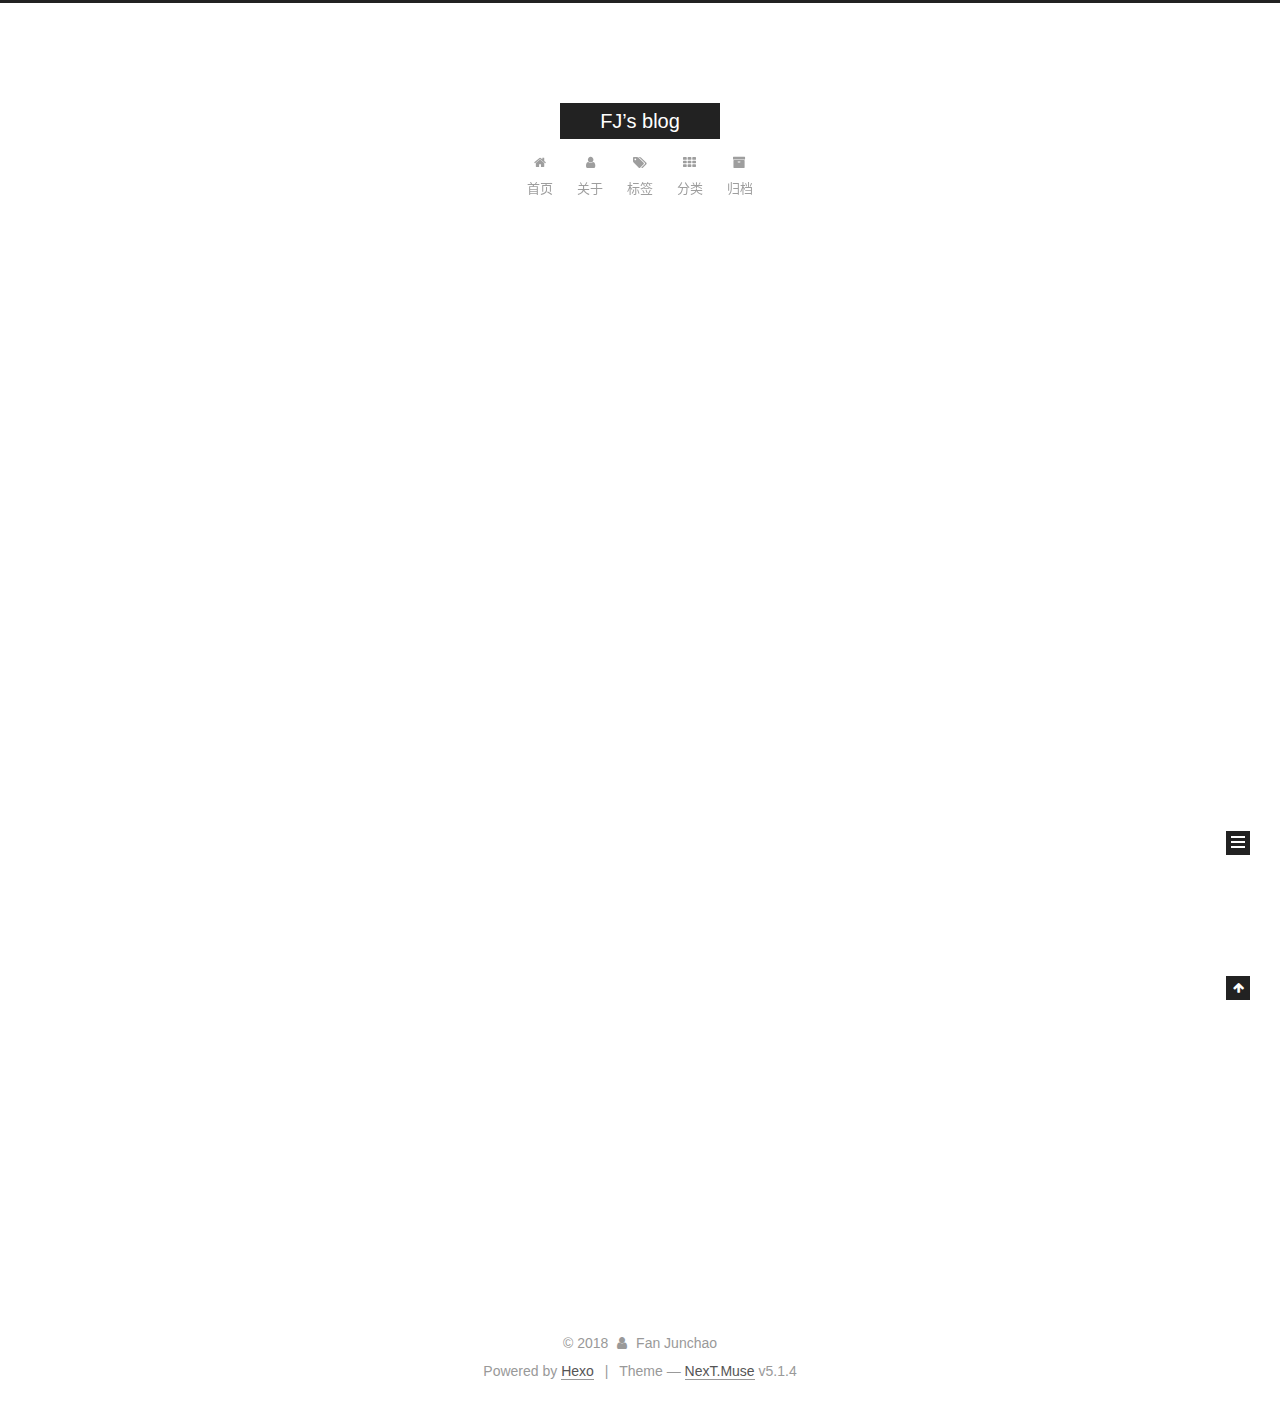
==== commit e0b644b6: "Site updated: 2018-05-04 17:18:40" ====
--- a/index.html
+++ b/index.html
@@ -177,22 +177,52 @@
     <ul id="menu" class="menu">
       
         
-        <li class="menu-item menu-item-home">
+        <li class="menu-item menu-item-首页">
           <a href="/" rel="section">
             
               <i class="menu-item-icon fa fa-fw fa-home"></i> <br />
             
-            Home
+            首页
           </a>
         </li>
       
         
-        <li class="menu-item menu-item-archives">
+        <li class="menu-item menu-item-关于">
+          <a href="/about/" rel="section">
+            
+              <i class="menu-item-icon fa fa-fw fa-user"></i> <br />
+            
+            关于
+          </a>
+        </li>
+      
+        
+        <li class="menu-item menu-item-标签">
+          <a href="/tags/" rel="section">
+            
+              <i class="menu-item-icon fa fa-fw fa-tags"></i> <br />
+            
+            标签
+          </a>
+        </li>
+      
+        
+        <li class="menu-item menu-item-分类">
+          <a href="/categories/" rel="section">
+            
+              <i class="menu-item-icon fa fa-fw fa-th"></i> <br />
+            
+            分类
+          </a>
+        </li>
+      
+        
+        <li class="menu-item menu-item-归档">
           <a href="/archives/" rel="section">
             
               <i class="menu-item-icon fa fa-fw fa-archive"></i> <br />
             
-            Archives
+            归档
           </a>
         </li>
       
@@ -388,7 +418,7 @@
             
               <div class="site-state-item site-state-posts">
               
-                <a href="/archives/">
+                <a href="/archives">
               
                   <span class="site-state-item-count">1</span>
                   <span class="site-state-item-name">posts</span>
--- a/css/main.css
+++ b/css/main.css
@@ -1822,7 +1822,7 @@
   width: 4px;
   height: 4px;
   border-radius: 50%;
-  background: #6ae87f;
+  background: #b9ff5e;
 }
 .links-of-blogroll {
   font-size: 13px;
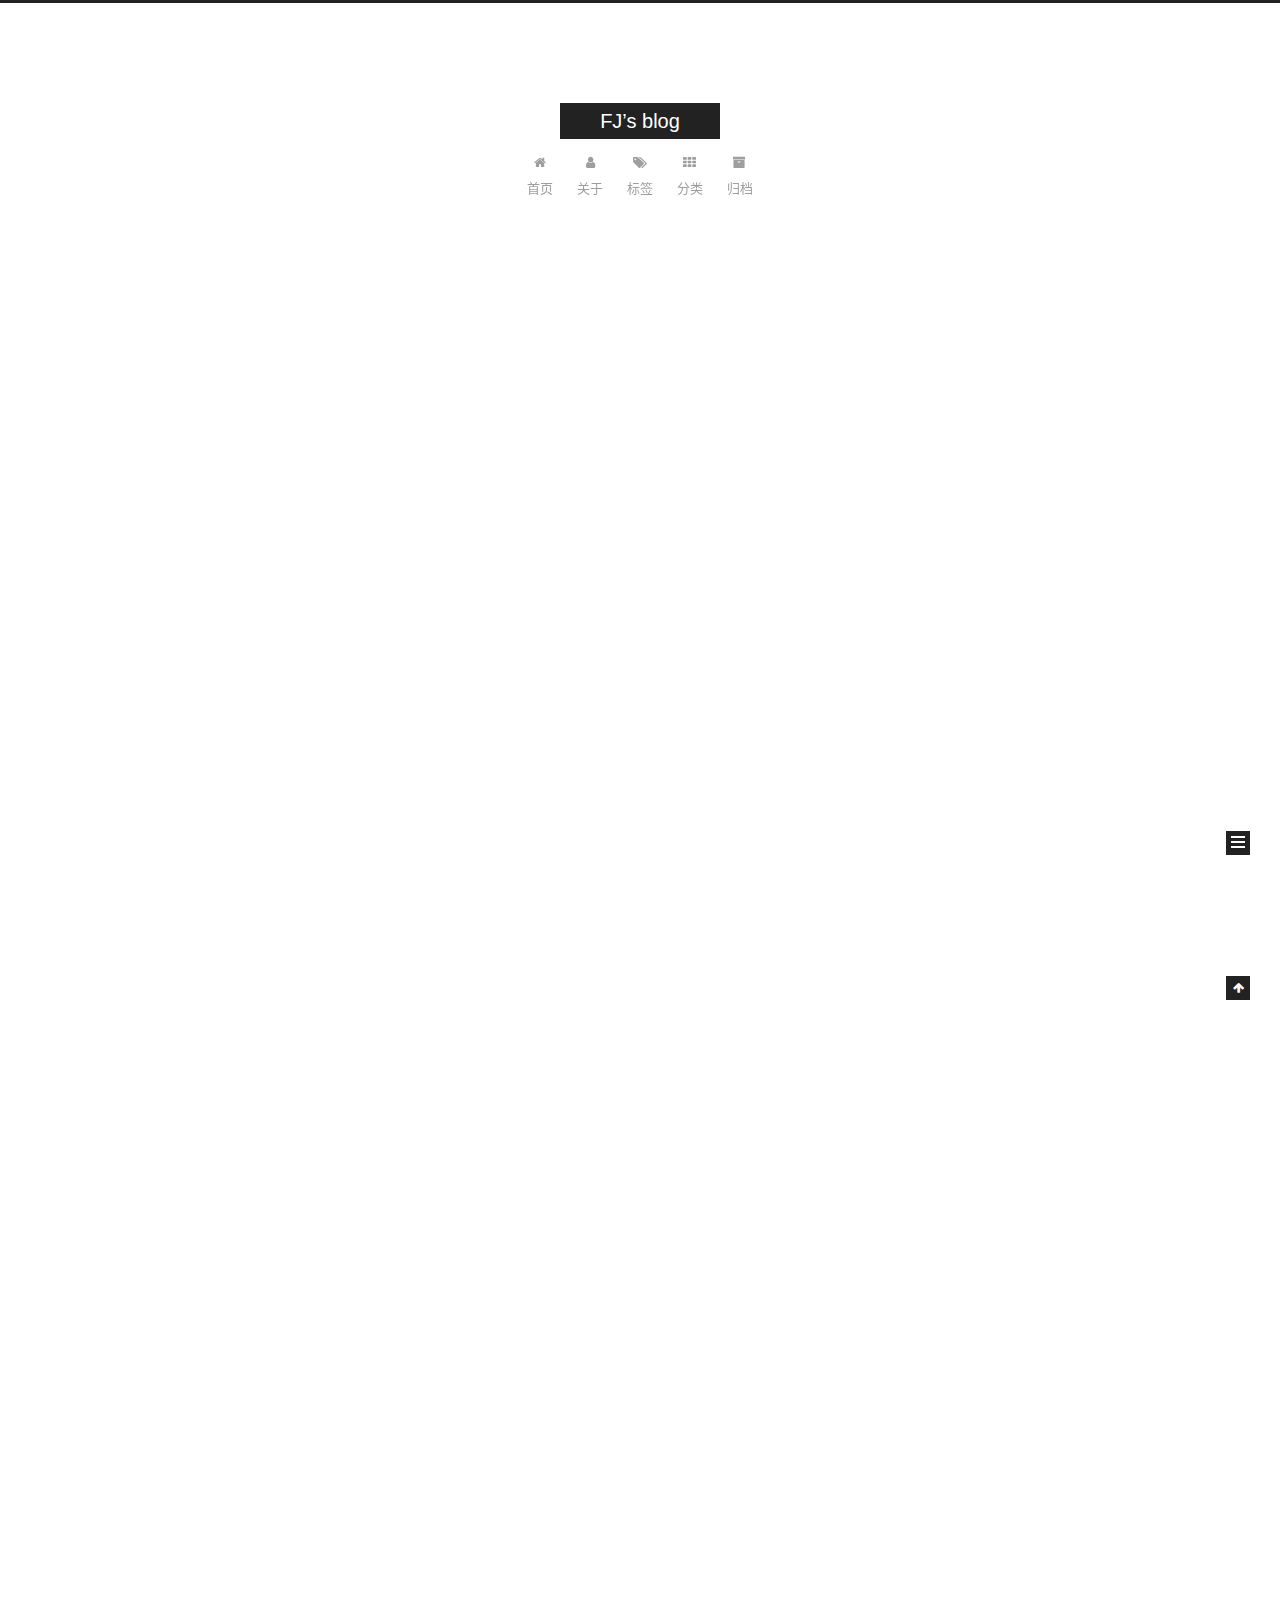
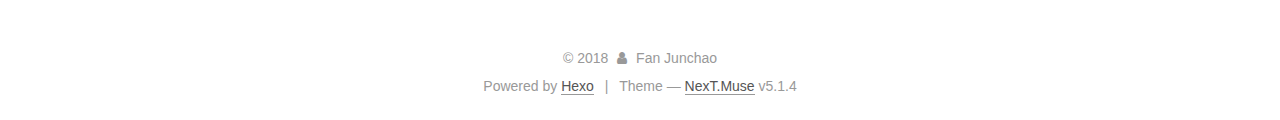
==== commit 02d5a84a: "Site updated: 2018-05-04 17:45:27" ====
--- a/index.html
+++ b/index.html
@@ -259,6 +259,209 @@
   
   
   <div class="post-block">
+    <link itemprop="mainEntityOfPage" href="http://yoursite.com/2018/05/04/思维导图/">
+
+    <span hidden itemprop="author" itemscope itemtype="http://schema.org/Person">
+      <meta itemprop="name" content="Fan Junchao">
+      <meta itemprop="description" content="">
+      <meta itemprop="image" content="/images/avatar.gif">
+    </span>
+
+    <span hidden itemprop="publisher" itemscope itemtype="http://schema.org/Organization">
+      <meta itemprop="name" content="FJ’s blog">
+    </span>
+
+    
+      <header class="post-header">
+
+        
+        
+          <h1 class="post-title" itemprop="name headline">
+                
+                <a class="post-title-link" href="/2018/05/04/思维导图/" itemprop="url">思维导图</a></h1>
+        
+
+        <div class="post-meta">
+          <span class="post-time">
+            
+              <span class="post-meta-item-icon">
+                <i class="fa fa-calendar-o"></i>
+              </span>
+              
+                <span class="post-meta-item-text">Posted on</span>
+              
+              <time title="Post created" itemprop="dateCreated datePublished" datetime="2018-05-04T17:38:01+08:00">
+                2018-05-04
+              </time>
+            
+
+            
+
+            
+          </span>
+
+          
+            <span class="post-category" >
+            
+              <span class="post-meta-divider">|</span>
+            
+              <span class="post-meta-item-icon">
+                <i class="fa fa-folder-o"></i>
+              </span>
+              
+                <span class="post-meta-item-text">In</span>
+              
+              
+                <span itemprop="about" itemscope itemtype="http://schema.org/Thing">
+                  <a href="/categories/技能/" itemprop="url" rel="index">
+                    <span itemprop="name">技能</span>
+                  </a>
+                </span>
+
+                
+                
+              
+            </span>
+          
+
+          
+            
+          
+
+          
+          
+
+          
+
+          
+
+          
+
+        </div>
+      </header>
+    
+
+    
+    
+    
+    <div class="post-body" itemprop="articleBody">
+
+      
+      
+
+      
+        
+          
+            <blockquote>
+<ol>
+<li><a href="https://www.zhihu.com/question/21313482" target="_blank" rel="noopener">什么是思维导图? 怎么画?</a></li>
+<li><a href="https://www.zhihu.com/question/23413559" target="_blank" rel="noopener">如何自学思维导图?</a></li>
+<li><a href="https://www.zhihu.com/question/19651621" target="_blank" rel="noopener">怎么使用思维导图?</a></li>
+<li><a href="https://zhuanlan.zhihu.com/p/21518428" target="_blank" rel="noopener">一分钟get到8种思维导图</a></li>
+</ol>
+</blockquote>
+<p>####思维训练</p>
+<ol>
+<li><a href="https://www.bilibili.com/video/av9027092/" target="_blank" rel="noopener">【公开课】思维导图</a></li>
+<li><a href="https://www.bilibili.com/video/av17889502/" target="_blank" rel="noopener">思维力训练—用框架解决问题</a></li>
+<li><a href="https://www.bilibili.com/video/av6494938/" target="_blank" rel="noopener">逻辑学</a></li>
+<li><a href="https://www.bilibili.com/video/av17204893/" target="_blank" rel="noopener">从学渣到学神，改变思维的十堂课</a></li>
+</ol>
+<p>####教程</p>
+<ol>
+<li><a href="https://www.bilibili.com/video/av9027092/" target="_blank" rel="noopener">思维导图视频课程</a></li>
+<li><a href="http://study.163.com/course/introduction.htm?courseId=1003197006" target="_blank" rel="noopener">职场菜鸟知识管理技巧</a></li>
+<li><a href="http://study.163.com/course/introduction.htm?courseId=1003457002" target="_blank" rel="noopener">oeasy教你玩思维导图教程</a></li>
+<li><a href="https://www.zhihu.com/question/35829677" target="_blank" rel="noopener">如何制作出漂亮的思维导图</a></li>
+</ol>
+<p>####工具<br>做思维导图的话，可以使用这些软件：幕布（五星）、Xmind（五星）、百度脑图、MindNode、FreeMind、MindManager、SimpleMind、Mindly、iMindMap、Coggle、FreeMind等等，每款各有特点，请使用过的朋友写下评测，供他人参考。 ​​​​<br><a href="https://weibo.com/5198011111/F9ALsa47N" target="_blank" rel="noopener">https://weibo.com/5198011111/F9ALsa47N</a></p>
+<ol>
+<li><a href="https://weibo.com/5198011111/EfdeavkRN" target="_blank" rel="noopener">思维导图工具推荐</a></li>
+<li>将缩进的文本转换成思维导图：<a href="https://tobloef.com/text2mindmap/" target="_blank" rel="noopener">Turn indented text into mind maps</a><br>######工具链接</li>
+<li><a href="http://www.xmind.net" target="_blank" rel="noopener">Xmind</a>（首推）</li>
+<li><a href="https://mubu.com" target="_blank" rel="noopener"><strong>幕布</strong></a></li>
+<li><a href="http://naotu.baidu.com" target="_blank" rel="noopener">百度脑图</a></li>
+<li><a href="https://mindnode.com" target="_blank" rel="noopener">MindNode</a>（Mac/iOS）</li>
+<li><a href="http://freemind.sourceforge.net" target="_blank" rel="noopener">FreeMind</a></li>
+<li><a href="https://www.mindmeister.com" target="_blank" rel="noopener">MindMeister</a></li>
+<li><a href="http://www.mindmanager.cc" target="_blank" rel="noopener">MindManager</a></li>
+<li><a href="https://bubbl.us" target="_blank" rel="noopener">Bubbl</a></li>
+<li><a href="http://popplet.com" target="_blank" rel="noopener">Popplet</a></li>
+<li><a href="https://www.stormboard.com" target="_blank" rel="noopener">Stormboard</a></li>
+<li><a href="https://www.mindomo.com" target="_blank" rel="noopener">Mindomo</a></li>
+<li><a href="https://coggle.it" target="_blank" rel="noopener">Coggle</a></li>
+<li><a href="https://www.giuspen.com/cherrytree/" target="_blank" rel="noopener">cherrytree</a></li>
+<li><a href="http://lighten.xmind.net" target="_blank" rel="noopener">lighten</a></li>
+<li><a href="http://d.shapefly.com" target="_blank" rel="noopener">Shapefly</a></li>
+<li><a href="https://www.draw.io" target="_blank" rel="noopener">draw.io</a></li>
+</ol>
+<p>####Xmind思维导图教程</p>
+<ol>
+<li><a href="https://www.bilibili.com/video/av17655142" target="_blank" rel="noopener">XMind 一款简单易用的思维导图软件</a></li>
+<li><a href="https://www.bilibili.com/video/av12426050" target="_blank" rel="noopener">如何使用Xmind快速创建思维导图</a></li>
+<li><a href="https://www.bilibili.com/video/av11368475" target="_blank" rel="noopener">脑呆瓜思维导图—— xmind使用教程</a></li>
+<li><a href="http://study.163.com/course/introduction/1005279063.htm" target="_blank" rel="noopener">30分钟学会Xmind8思维导图</a></li>
+</ol>
+<p>####例子</p>
+<ol>
+<li><a href="https://weibo.com/3164835813/GbUYMsTkX" target="_blank" rel="noopener">好腻害的思维导图，英语就是这么回事</a></li>
+<li><a href="https://weibo.com/1822057737/Gb8UT2j0H" target="_blank" rel="noopener">最让老板满意的工作到位是这样的！（附思维导图）</a></li>
+<li><a href="https://weibo.com/1822057737/Gb8UT2j0H" target="_blank" rel="noopener">思维导图 | 相见恨晚的管理思维：认识自我太难，以下7个问题太重要</a></li>
+<li><a href="https://weibo.com/2675612311/GbAiLuPRC" target="_blank" rel="noopener">思维导图：彭蕾湖畔大学培训体系：做企业是心力、脑力、体力的考验</a></li>
+<li><a href="https://weibo.com/5198011111/GbDIaAa48" target="_blank" rel="noopener">西方哲学谱系思维导图</a></li>
+<li><a href="https://www.imooc.com/article/25197" target="_blank" rel="noopener">分享一组思维导图【前端路径之入门课知识梳理（HTML/CSS篇） 】</a></li>
+<li><a href="https://weibo.com/1638782947/G84CXEBMj" target="_blank" rel="noopener">收好这张思维导图，了解中国领导团队新阵容！</a></li>
+<li><a href="https://weibo.com/1822057737/GcQ213f7j" target="_blank" rel="noopener">年销售额过亿的电商店铺是如何做日常运营的？</a></li>
+<li><a href="https://weibo.com/1680685707/G75i6qrMC" target="_blank" rel="noopener">绝对干货：关于股市分析的思维导图！</a></li>
+</ol>
+
+          
+        
+      
+    </div>
+    
+    
+    
+
+    
+
+    
+
+    
+
+    <footer class="post-footer">
+      
+
+      
+
+      
+
+      
+      
+        <div class="post-eof"></div>
+      
+    </footer>
+  </div>
+  
+  
+  
+  </article>
+
+
+    
+      
+
+  
+
+  
+  
+  
+
+  <article class="post post-type-normal" itemscope itemtype="http://schema.org/Article">
+  
+  
+  
+  <div class="post-block">
     <link itemprop="mainEntityOfPage" href="http://yoursite.com/2018/05/04/hello-world/">
 
     <span hidden itemprop="author" itemscope itemtype="http://schema.org/Person">
@@ -420,13 +623,22 @@
               
                 <a href="/archives">
               
-                  <span class="site-state-item-count">1</span>
+                  <span class="site-state-item-count">2</span>
                   <span class="site-state-item-name">posts</span>
                 </a>
               </div>
             
 
             
+              
+              
+              <div class="site-state-item site-state-categories">
+                
+                  <span class="site-state-item-count">1</span>
+                  <span class="site-state-item-name">categories</span>
+                
+              </div>
+            
 
             
 
@@ -434,6 +646,16 @@
 
           
 
+          
+            <div class="links-of-author motion-element">
+                
+                  <span class="links-of-author-item">
+                    <a href="https://github.com/angryapes" target="_blank" title="GitHub">
+                      
+                        <i class="fa fa-fw fa-github"></i>GitHub</a>
+                  </span>
+                
+            </div>
           
 
           
--- a/css/main.css
+++ b/css/main.css
@@ -1822,7 +1822,7 @@
   width: 4px;
   height: 4px;
   border-radius: 50%;
-  background: #b9ff5e;
+  background: #f4ff24;
 }
 .links-of-blogroll {
   font-size: 13px;
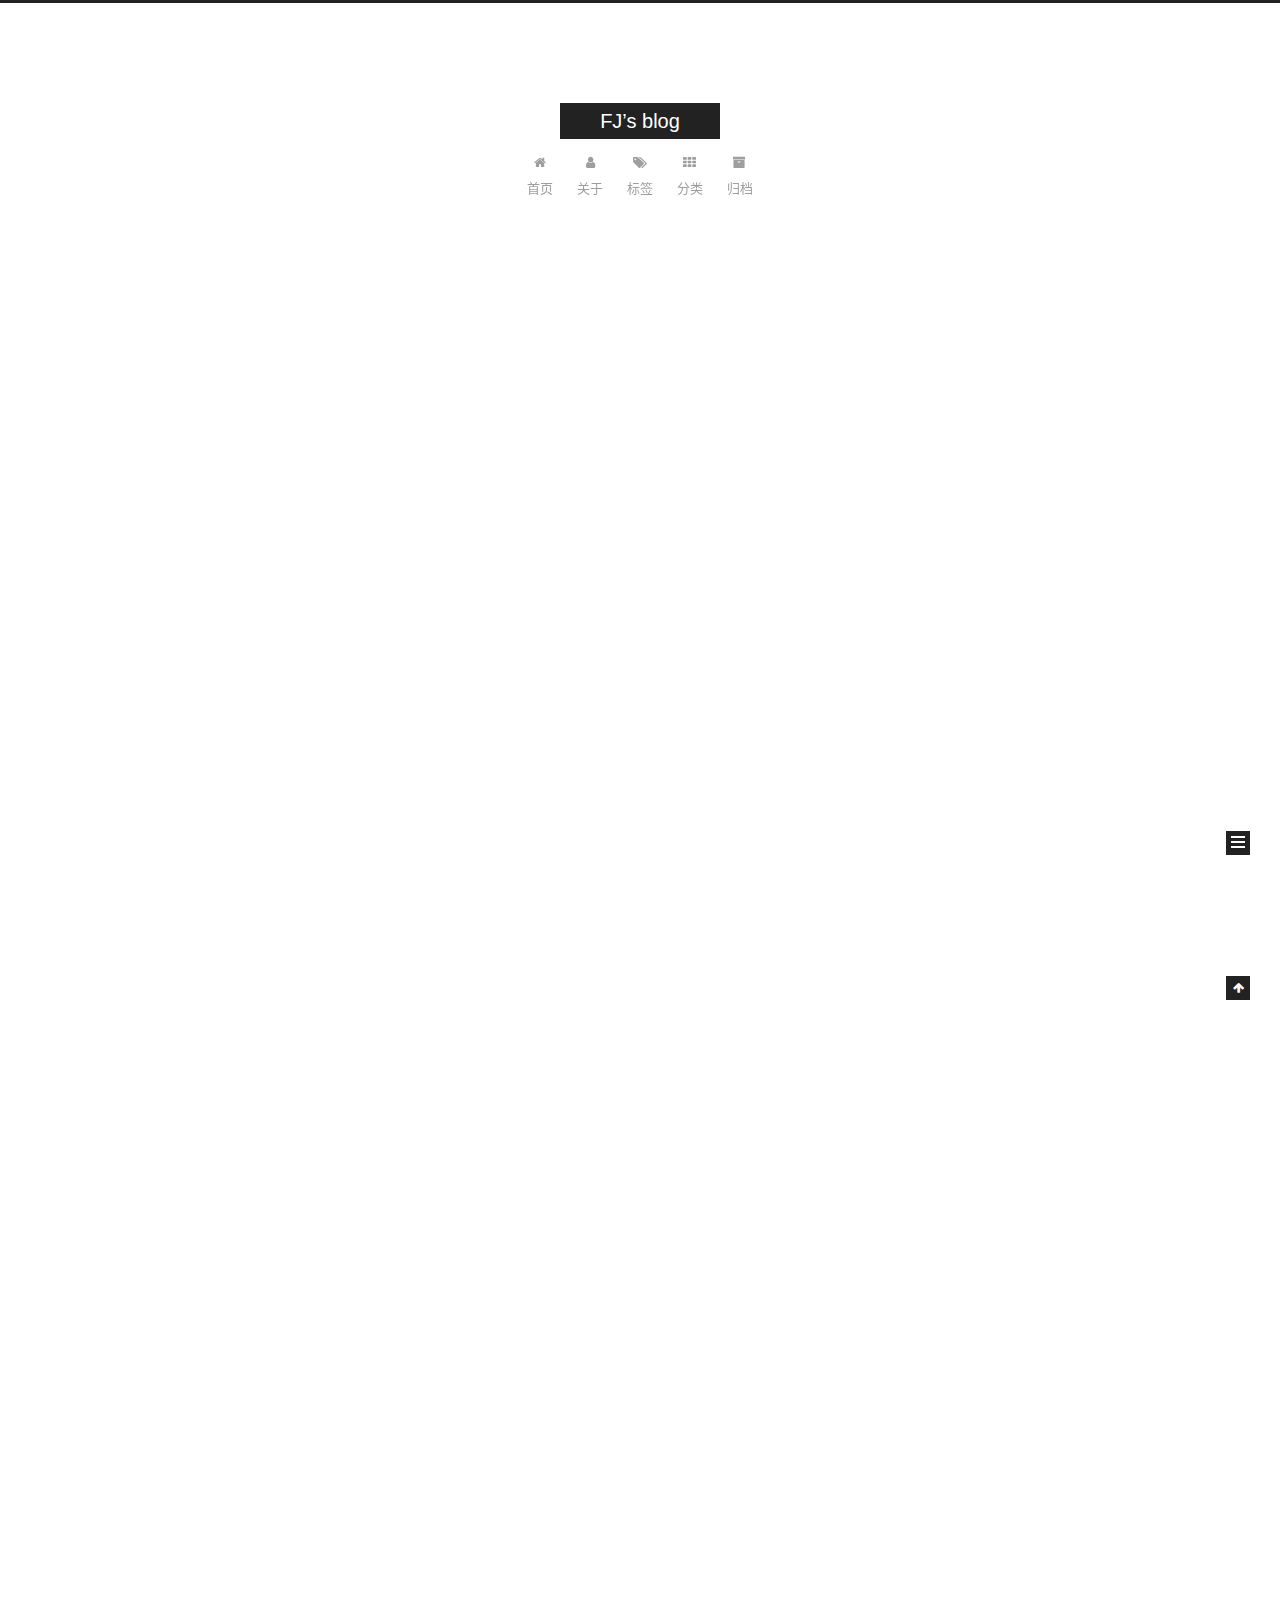
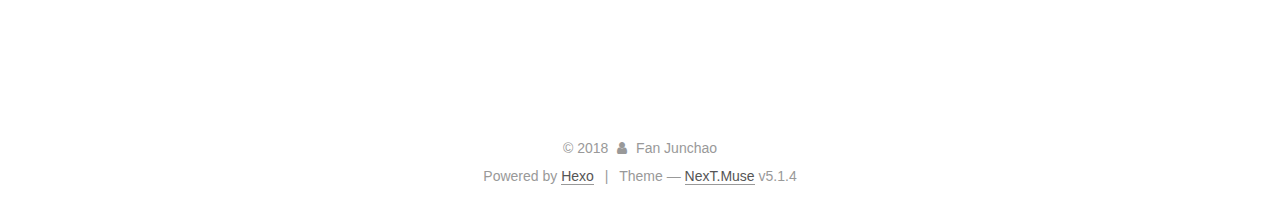
==== commit bafe6e94: "Site updated: 2018-05-04 17:46:53" ====
--- a/index.html
+++ b/index.html
@@ -360,24 +360,22 @@
 <li><a href="https://zhuanlan.zhihu.com/p/21518428" target="_blank" rel="noopener">一分钟get到8种思维导图</a></li>
 </ol>
 </blockquote>
-<p>####思维训练</p>
-<ol>
+<h4 id="思维训练"><a href="#思维训练" class="headerlink" title="思维训练"></a>思维训练</h4><ol>
 <li><a href="https://www.bilibili.com/video/av9027092/" target="_blank" rel="noopener">【公开课】思维导图</a></li>
 <li><a href="https://www.bilibili.com/video/av17889502/" target="_blank" rel="noopener">思维力训练—用框架解决问题</a></li>
 <li><a href="https://www.bilibili.com/video/av6494938/" target="_blank" rel="noopener">逻辑学</a></li>
 <li><a href="https://www.bilibili.com/video/av17204893/" target="_blank" rel="noopener">从学渣到学神，改变思维的十堂课</a></li>
 </ol>
-<p>####教程</p>
-<ol>
+<h4 id="教程"><a href="#教程" class="headerlink" title="教程"></a>教程</h4><ol>
 <li><a href="https://www.bilibili.com/video/av9027092/" target="_blank" rel="noopener">思维导图视频课程</a></li>
 <li><a href="http://study.163.com/course/introduction.htm?courseId=1003197006" target="_blank" rel="noopener">职场菜鸟知识管理技巧</a></li>
 <li><a href="http://study.163.com/course/introduction.htm?courseId=1003457002" target="_blank" rel="noopener">oeasy教你玩思维导图教程</a></li>
 <li><a href="https://www.zhihu.com/question/35829677" target="_blank" rel="noopener">如何制作出漂亮的思维导图</a></li>
 </ol>
-<p>####工具<br>做思维导图的话，可以使用这些软件：幕布（五星）、Xmind（五星）、百度脑图、MindNode、FreeMind、MindManager、SimpleMind、Mindly、iMindMap、Coggle、FreeMind等等，每款各有特点，请使用过的朋友写下评测，供他人参考。 ​​​​<br><a href="https://weibo.com/5198011111/F9ALsa47N" target="_blank" rel="noopener">https://weibo.com/5198011111/F9ALsa47N</a></p>
+<h4 id="工具"><a href="#工具" class="headerlink" title="工具"></a>工具</h4><p>做思维导图的话，可以使用这些软件：幕布（五星）、Xmind（五星）、百度脑图、MindNode、FreeMind、MindManager、SimpleMind、Mindly、iMindMap、Coggle、FreeMind等等，每款各有特点，请使用过的朋友写下评测，供他人参考。 ​​​​<br><a href="https://weibo.com/5198011111/F9ALsa47N" target="_blank" rel="noopener">https://weibo.com/5198011111/F9ALsa47N</a></p>
 <ol>
 <li><a href="https://weibo.com/5198011111/EfdeavkRN" target="_blank" rel="noopener">思维导图工具推荐</a></li>
-<li>将缩进的文本转换成思维导图：<a href="https://tobloef.com/text2mindmap/" target="_blank" rel="noopener">Turn indented text into mind maps</a><br>######工具链接</li>
+<li>将缩进的文本转换成思维导图：<a href="https://tobloef.com/text2mindmap/" target="_blank" rel="noopener">Turn indented text into mind maps</a><h6 id="工具链接"><a href="#工具链接" class="headerlink" title="工具链接"></a>工具链接</h6></li>
 <li><a href="http://www.xmind.net" target="_blank" rel="noopener">Xmind</a>（首推）</li>
 <li><a href="https://mubu.com" target="_blank" rel="noopener"><strong>幕布</strong></a></li>
 <li><a href="http://naotu.baidu.com" target="_blank" rel="noopener">百度脑图</a></li>
@@ -395,15 +393,13 @@
 <li><a href="http://d.shapefly.com" target="_blank" rel="noopener">Shapefly</a></li>
 <li><a href="https://www.draw.io" target="_blank" rel="noopener">draw.io</a></li>
 </ol>
-<p>####Xmind思维导图教程</p>
-<ol>
+<h4 id="Xmind思维导图教程"><a href="#Xmind思维导图教程" class="headerlink" title="Xmind思维导图教程"></a>Xmind思维导图教程</h4><ol>
 <li><a href="https://www.bilibili.com/video/av17655142" target="_blank" rel="noopener">XMind 一款简单易用的思维导图软件</a></li>
 <li><a href="https://www.bilibili.com/video/av12426050" target="_blank" rel="noopener">如何使用Xmind快速创建思维导图</a></li>
 <li><a href="https://www.bilibili.com/video/av11368475" target="_blank" rel="noopener">脑呆瓜思维导图—— xmind使用教程</a></li>
 <li><a href="http://study.163.com/course/introduction/1005279063.htm" target="_blank" rel="noopener">30分钟学会Xmind8思维导图</a></li>
 </ol>
-<p>####例子</p>
-<ol>
+<h4 id="例子"><a href="#例子" class="headerlink" title="例子"></a>例子</h4><ol>
 <li><a href="https://weibo.com/3164835813/GbUYMsTkX" target="_blank" rel="noopener">好腻害的思维导图，英语就是这么回事</a></li>
 <li><a href="https://weibo.com/1822057737/Gb8UT2j0H" target="_blank" rel="noopener">最让老板满意的工作到位是这样的！（附思维导图）</a></li>
 <li><a href="https://weibo.com/1822057737/Gb8UT2j0H" target="_blank" rel="noopener">思维导图 | 相见恨晚的管理思维：认识自我太难，以下7个问题太重要</a></li>
--- a/css/main.css
+++ b/css/main.css
@@ -1822,7 +1822,7 @@
   width: 4px;
   height: 4px;
   border-radius: 50%;
-  background: #f4ff24;
+  background: #0549b1;
 }
 .links-of-blogroll {
   font-size: 13px;
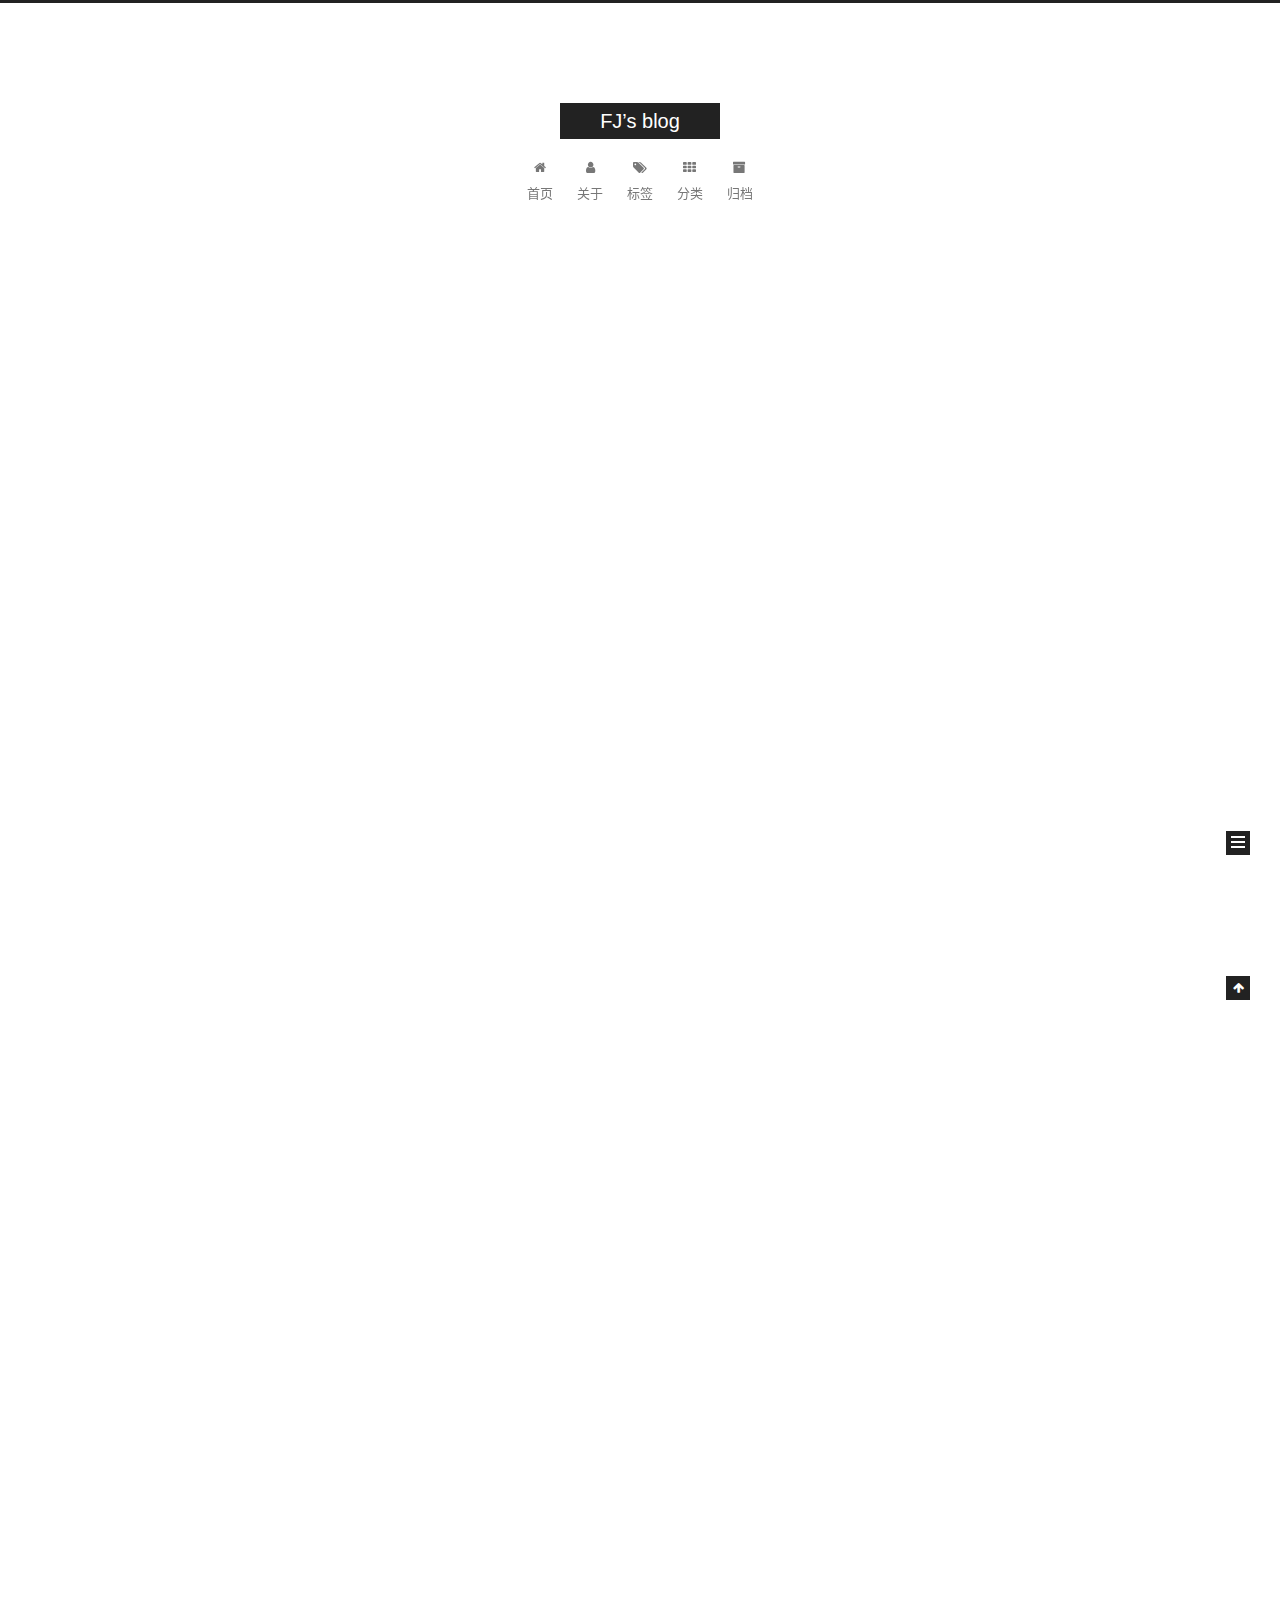
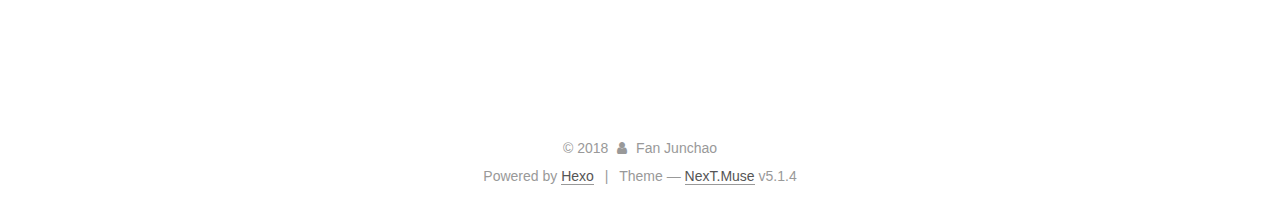
==== commit 65b6bb8b: "Site updated: 2018-05-04 17:55:44" ====
--- a/index.html
+++ b/index.html
@@ -629,10 +629,10 @@
               
               
               <div class="site-state-item site-state-categories">
-                
+                <a href="/categories/index.html">
                   <span class="site-state-item-count">1</span>
                   <span class="site-state-item-name">categories</span>
-                
+                </a>
               </div>
             
 
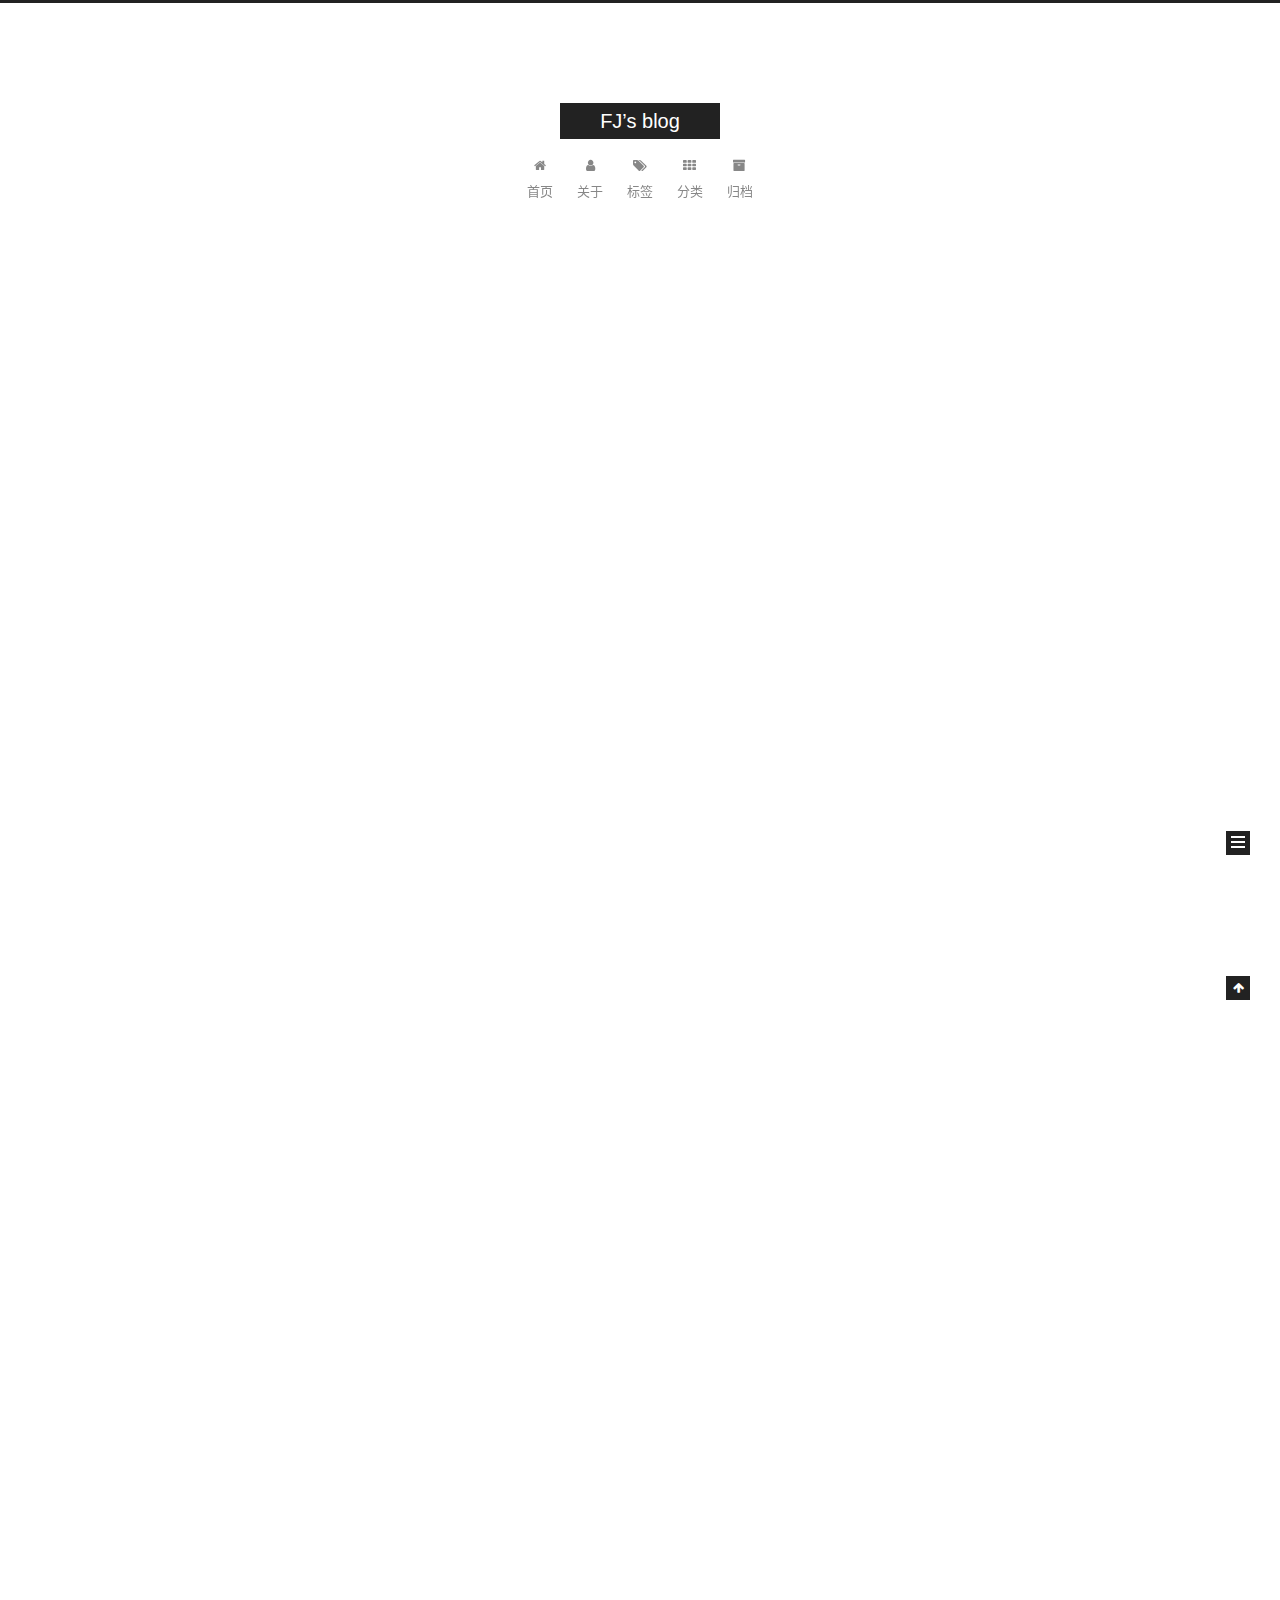
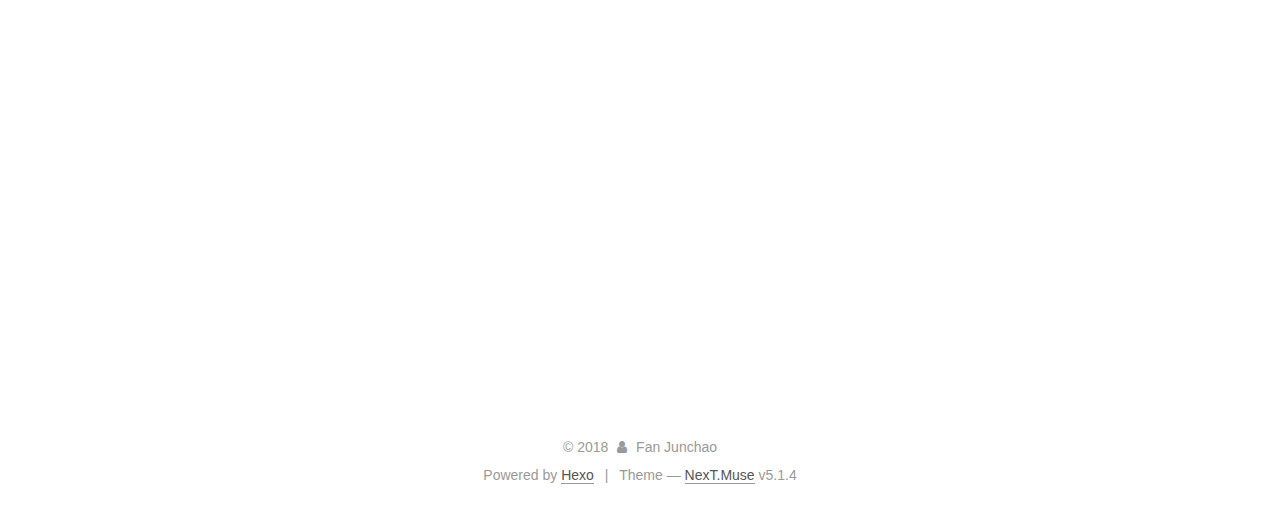
==== commit 60e231c2: "Site updated: 2018-05-04 18:05:45" ====
--- a/index.html
+++ b/index.html
@@ -458,6 +458,324 @@
   
   
   <div class="post-block">
+    <link itemprop="mainEntityOfPage" href="http://yoursite.com/2018/05/04/svn/">
+
+    <span hidden itemprop="author" itemscope itemtype="http://schema.org/Person">
+      <meta itemprop="name" content="Fan Junchao">
+      <meta itemprop="description" content="">
+      <meta itemprop="image" content="/images/avatar.gif">
+    </span>
+
+    <span hidden itemprop="publisher" itemscope itemtype="http://schema.org/Organization">
+      <meta itemprop="name" content="FJ’s blog">
+    </span>
+
+    
+      <header class="post-header">
+
+        
+        
+          <h1 class="post-title" itemprop="name headline">
+                
+                <a class="post-title-link" href="/2018/05/04/svn/" itemprop="url">SVN</a></h1>
+        
+
+        <div class="post-meta">
+          <span class="post-time">
+            
+              <span class="post-meta-item-icon">
+                <i class="fa fa-calendar-o"></i>
+              </span>
+              
+                <span class="post-meta-item-text">Posted on</span>
+              
+              <time title="Post created" itemprop="dateCreated datePublished" datetime="2018-05-04T17:38:01+08:00">
+                2018-05-04
+              </time>
+            
+
+            
+
+            
+          </span>
+
+          
+            <span class="post-category" >
+            
+              <span class="post-meta-divider">|</span>
+            
+              <span class="post-meta-item-icon">
+                <i class="fa fa-folder-o"></i>
+              </span>
+              
+                <span class="post-meta-item-text">In</span>
+              
+              
+                <span itemprop="about" itemscope itemtype="http://schema.org/Thing">
+                  <a href="/categories/版本管理/" itemprop="url" rel="index">
+                    <span itemprop="name">版本管理</span>
+                  </a>
+                </span>
+
+                
+                
+              
+            </span>
+          
+
+          
+            
+          
+
+          
+          
+
+          
+
+          
+
+          
+
+        </div>
+      </header>
+    
+
+    
+    
+    
+    <div class="post-body" itemprop="articleBody">
+
+      
+      
+
+      
+        
+          
+            <blockquote>
+<p>Xcode默认自带Git 与 SVN，</p>
+</blockquote>
+<p>######首先检测你的Mac 中是否已经安装了SVN，Mac os 10.8的用户没有的。<br>检测的方式如下：<br>打开终端，输入以下命令</p>
+<pre><code>svn -version
+</code></pre><p>此时，如果已经安装了svn，那么终端控制台将出现如下信息：</p>
+<pre><code>svn: invalid option character: e
+Type &apos;svn help&apos; for usage.
+</code></pre><p>如果出现如下，则说明当前系统没有安装svn</p>
+<pre><code>svn: command not found
+</code></pre><p>如果还没有SVN，解决方法如下：</p>
+<ol>
+<li>进入Xcode -&gt; “Preferences”快捷键：Command+,）-&gt; “DownLoads”，然后下载安装<strong>Command Line Tools</strong></li>
+<li></li>
+</ol>
+<p>Xcode -&gt; “preferences” -&gt; “Accounts”<br>在弹出的对话框中Address:输入服务器地址，Type选择Subversion，输入账号密码之后点Add，配置ok了。<br>如何使用呢？<br>Xcode -&gt; “Source Control”<br>Check Out是下载服务器上的代码，Update的时更新，Commit是上传。</p>
+<p><a href="https://www.v2ex.com/t/214076" target="_blank" rel="noopener">https://www.v2ex.com/t/214076</a></p>
+
+          
+        
+      
+    </div>
+    
+    
+    
+
+    
+
+    
+
+    
+
+    <footer class="post-footer">
+      
+
+      
+
+      
+
+      
+      
+        <div class="post-eof"></div>
+      
+    </footer>
+  </div>
+  
+  
+  
+  </article>
+
+
+    
+      
+
+  
+
+  
+  
+  
+
+  <article class="post post-type-normal" itemscope itemtype="http://schema.org/Article">
+  
+  
+  
+  <div class="post-block">
+    <link itemprop="mainEntityOfPage" href="http://yoursite.com/2018/05/04/扒一扒MAC上好用的SVN管理工具/">
+
+    <span hidden itemprop="author" itemscope itemtype="http://schema.org/Person">
+      <meta itemprop="name" content="Fan Junchao">
+      <meta itemprop="description" content="">
+      <meta itemprop="image" content="/images/avatar.gif">
+    </span>
+
+    <span hidden itemprop="publisher" itemscope itemtype="http://schema.org/Organization">
+      <meta itemprop="name" content="FJ’s blog">
+    </span>
+
+    
+      <header class="post-header">
+
+        
+        
+          <h1 class="post-title" itemprop="name headline">
+                
+                <a class="post-title-link" href="/2018/05/04/扒一扒MAC上好用的SVN管理工具/" itemprop="url">扒一扒MAC上好用的SVN管理工具</a></h1>
+        
+
+        <div class="post-meta">
+          <span class="post-time">
+            
+              <span class="post-meta-item-icon">
+                <i class="fa fa-calendar-o"></i>
+              </span>
+              
+                <span class="post-meta-item-text">Posted on</span>
+              
+              <time title="Post created" itemprop="dateCreated datePublished" datetime="2018-05-04T17:38:01+08:00">
+                2018-05-04
+              </time>
+            
+
+            
+
+            
+          </span>
+
+          
+            <span class="post-category" >
+            
+              <span class="post-meta-divider">|</span>
+            
+              <span class="post-meta-item-icon">
+                <i class="fa fa-folder-o"></i>
+              </span>
+              
+                <span class="post-meta-item-text">In</span>
+              
+              
+                <span itemprop="about" itemscope itemtype="http://schema.org/Thing">
+                  <a href="/categories/版本管理/" itemprop="url" rel="index">
+                    <span itemprop="name">版本管理</span>
+                  </a>
+                </span>
+
+                
+                
+              
+            </span>
+          
+
+          
+            
+          
+
+          
+          
+
+          
+
+          
+
+          
+
+        </div>
+      </header>
+    
+
+    
+    
+    
+    <div class="post-body" itemprop="articleBody">
+
+      
+      
+
+      
+        
+          
+            <blockquote>
+<p>俗话说：“工欲善其事必先利其器”；现在各个公司用于源码管理工具通常有下面两种：</p>
+</blockquote>
+<p>  第一种，Git：使用git的公司应该是最多的。</p>
+<blockquote>
+</blockquote>
+<p>  第二种，svn：目前我们公司使用的就是svn。</p>
+<p>####Cornerstone(69$)(首推)：</p>
+<p> 软件首页：<a href="http://www.zennaware.com/cornerstone/index.php" target="_blank" rel="noopener">http://www.zennaware.com/cornerstone/index.php</a></p>
+<p> 下载链接(国内市场不支持)：<a href="http://itunes.apple.com/us/app/cornerstone/id404789253?mt=12&amp;ls=1" target="_blank" rel="noopener">http://itunes.apple.com/us/app/cornerstone/id404789253?mt=12&amp;ls=1</a></p>
+<p>#####破解方法–无限期试用（先下载试用版本）：</p>
+<ol>
+<li><p>修改系统时间（如果你从来没有安装过这个试用版）</p>
+<p>安装的时候把系统时间改到超前或者超后的时间就可以，比如2050年或者1900年，安装完成后再把系统时间改回来就可以了。然后一辈子都是14天试用。<strong>(亲测可以我把系统时间改称为2030年，我用的3.0.3版本)</strong></p>
+</li>
+<li><p>删除试用日期log</p>
+<p>在试用快过期之前，显示系统隐藏文件，然后前往文件：~/Library/Preferences，删除Preferences文件下的ByHost文件夹，这样就会从第一天开始计算试用天数。或者找到ByHost文件夹进去，打开com.zennaware.Cornerstone开头的plist文件，修改plist文件中com.zennaware.Cornerstone:2对应的日期Data，目测可行<strong>(未测，谁用过可以告诉我)</strong></p>
+</li>
+</ol>
+
+          
+        
+      
+    </div>
+    
+    
+    
+
+    
+
+    
+
+    
+
+    <footer class="post-footer">
+      
+
+      
+
+      
+
+      
+      
+        <div class="post-eof"></div>
+      
+    </footer>
+  </div>
+  
+  
+  
+  </article>
+
+
+    
+      
+
+  
+
+  
+  
+  
+
+  <article class="post post-type-normal" itemscope itemtype="http://schema.org/Article">
+  
+  
+  
+  <div class="post-block">
     <link itemprop="mainEntityOfPage" href="http://yoursite.com/2018/05/04/hello-world/">
 
     <span hidden itemprop="author" itemscope itemtype="http://schema.org/Person">
@@ -619,7 +937,7 @@
               
                 <a href="/archives">
               
-                  <span class="site-state-item-count">2</span>
+                  <span class="site-state-item-count">4</span>
                   <span class="site-state-item-name">posts</span>
                 </a>
               </div>
@@ -630,12 +948,21 @@
               
               <div class="site-state-item site-state-categories">
                 <a href="/categories/index.html">
-                  <span class="site-state-item-count">1</span>
+                  <span class="site-state-item-count">2</span>
                   <span class="site-state-item-name">categories</span>
                 </a>
               </div>
             
 
+            
+              
+              
+              <div class="site-state-item site-state-tags">
+                
+                  <span class="site-state-item-count">2</span>
+                  <span class="site-state-item-name">tags</span>
+                
+              </div>
             
 
           </nav>
